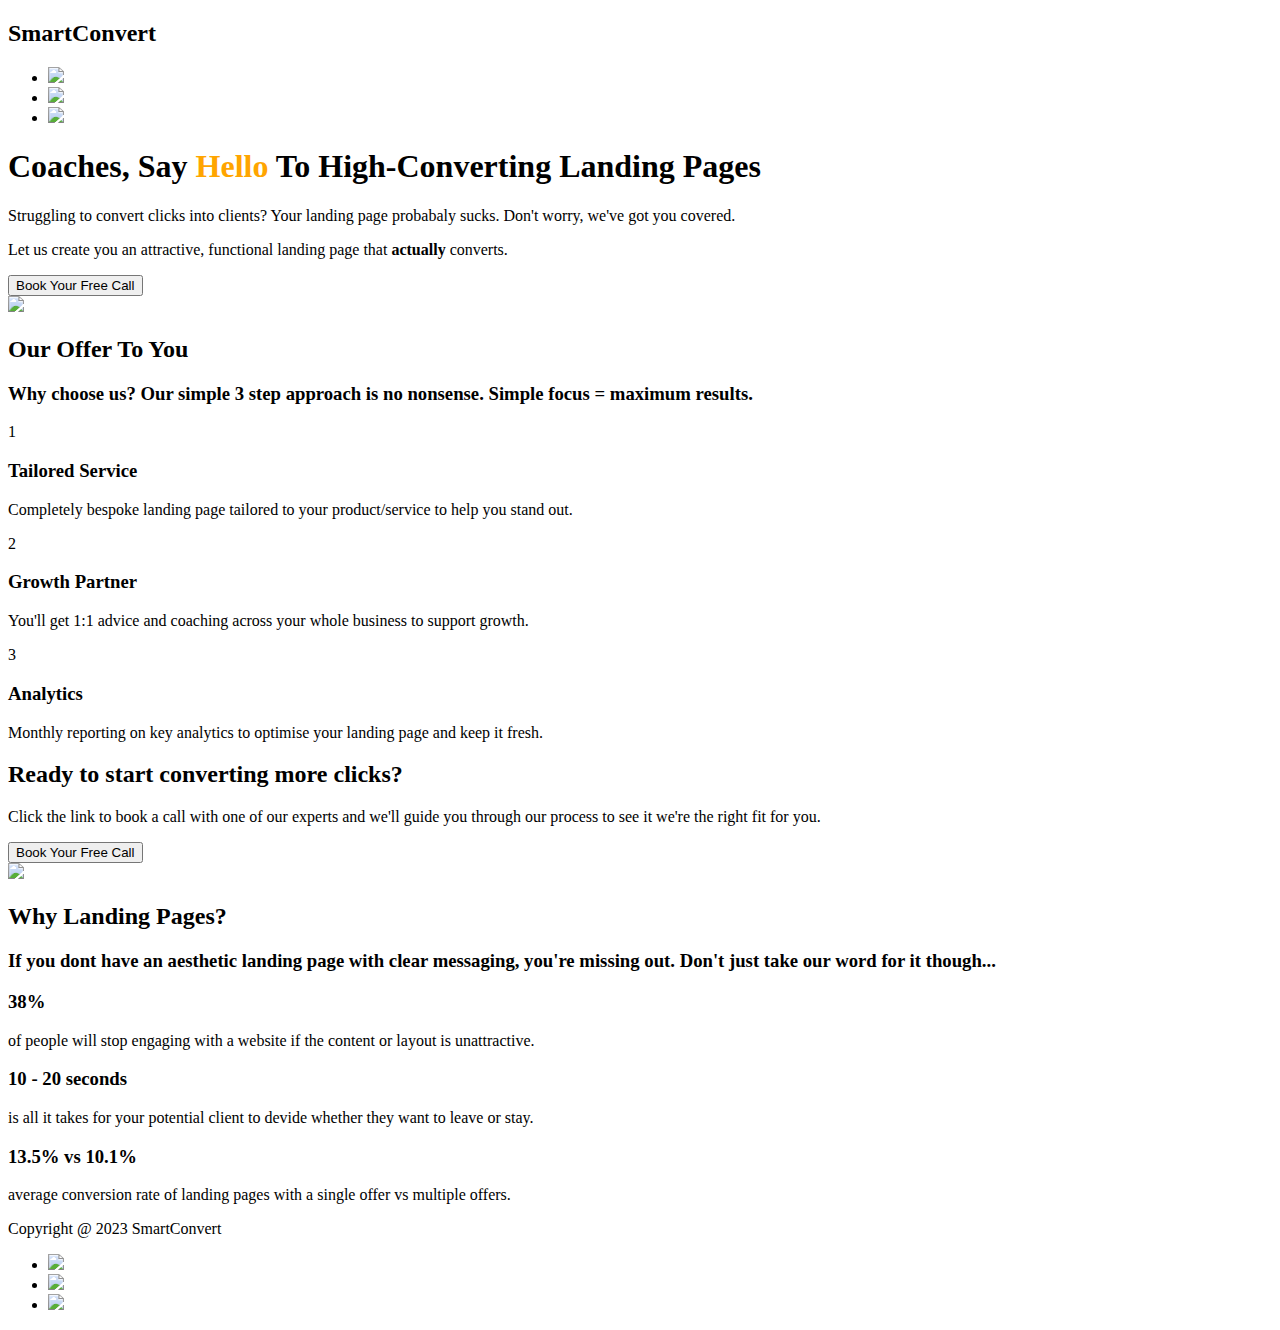
==== index.html @ 1b76576a "import landingPage" ====
<!DOCTYPE html>
<html lang="en">
<head>
    <meta charset="UTF-8">
    <meta http-equiv="X-UA-Compatible" content="IE=edge">
    <meta name="viewport" content="width=device-width, initial-scale=1.0">
    <title>LP Replica</title>
    <link rel="stylesheet" href="style.css">
    <script src="script.js"></script>
</head>
<body>
    <div class="header">
        <div class="headerContent">
            <h2>SmartConvert</h2>
            <ul class="socialIcons">
                <li><img src='twitter.png'></li>
                <li><img src='instagram.png'></li>
                <li><img src='mail.png'></li>
            </ul>
        </div>
    </div>
    <div class="main">
        <div class="section1">
            <div class="leftContent">
                <h1>Coaches, Say <span style='color: orange'>Hello</span> To High-Converting Landing Pages</h1>
                <p>Struggling to convert clicks into clients? Your landing page probabaly sucks.
                    Don't worry, we've got you covered.
                </p>
                <p>Let us create you an attractive, functional landing page that <strong>actually</strong> converts. </p>
                <button class="bookCallBtn">Book Your Free Call</button>
            </div>
            <div class="rightContent">
                <div class="imgContainer">
                    <img src="pizza.jpg">
                </div>                
            </div>
        </div>
        <div class="section2">
            <h2>Our Offer To You</h2>
            <h3>Why choose us? Our simple 3 step approach is
                no nonsense. Simple focus = maximum results.
            </h3>
            <div class="section2Cards">
                <div class="card">
                    <div class="cardNum">
                        1
                    </div>
                    <div class="cardTitle">
                        <h3>Tailored Service</h3>
                    </div>
                    <div class="cardText">
                        <p>Completely bespoke landing page tailored to your
                            product/service to help you stand out.
                        </p>
                    </div>
                </div>
                <div class="card">
                    <div class="cardNum">
                        2
                    </div>
                    <div class="cardTitle">
                        <h3>Growth Partner</h3>                        
                    </div>
                    <div class="cardText">
                        <p>You'll get 1:1 advice and coaching across your
                            whole business to support growth.
                        </p>
                    </div>
                </div>
                <div class="card">
                    <div class="cardNum">
                        3
                    </div>
                    <div class="cardTitle">
                        <h3>Analytics</h3>
                    </div>
                    <div class="cardText">
                        <p>Monthly reporting on key analytics to optimise your
                            landing page and keep it fresh.
                        </p>
                    </div>
                </div>
            </div>
        </div>
        <div class="section3">
            <div class="leftContent">
                <h2>
                    Ready to start converting more clicks?
                </h2>
                <p>Click the link to book a call with one of our experts and we'll guide you
                    through our process to see it we're the right fit for you.
                </p>
                <button class="bookCallBtn">Book Your Free Call</button>
            </div>
            <div class="rightContent">
                <div class="imgContainer">
                    <img src="pizza.jpg">
                </div> 
            </div>
        </div>
        <div class="section4">
            <h2>Why Landing Pages?</h2>
            <h3>If you dont have an aesthetic landing page with clear messaging, 
                you're missing out. Don't just take our word for it though...
            </h3>
            <div class="section4Cards">
                <div class="card">        
                    <div class="cardTitle">
                        <h3>38%</h3>
                    </div>
                    <div class="cardText">
                        <p>of people will stop engaging with a website if the content 
                            or layout is unattractive.
                        </p>
                    </div>
                </div>
                <div class="card">
                    <div class="cardTitle">
                        <h3>10 - 20 seconds</h3>
                    </div>
                    <div class="cardText">
                        <p>is all it takes for your potential client to devide whether
                            they want to leave or stay.
                        </p>
                    </div>
                </div>
                <div class="card">
                    <div class="cardTitle">
                        <h3>13.5% vs 10.1%</h3>
                    </div>
                    <div class="cardText">
                        <p>average conversion rate of landing pages
                            with a single offer vs multiple offers.
                        </p>
                    </div>
                </div>
            </div>
        </div>
    </div>
    <div class="footer">
        <div class="footerContent">
            <p>Copyright @ 2023 SmartConvert</p>
        </div>
        <div class="socialIcons">
            <ul class="socialIcons">
                <li><img src='twitter.png'></li>
                <li><img src='instagram.png'></li>
                <li><img src='mail.png'></li>
            </ul>
        </div>
    </div>
    
</body>
</html>
---- style.css ----
.grid {
    display: grid;
    column-gap: 1px;
    row-gap: 1px;    
    padding: 10px;
    border: 1px solid;
    
}

.square {
    aspect-ratio: 1/ 1;
    display: flex;
    align-items: center;
    padding: 5%;
    border: 2px solid;
}

#controls {
    display: flex;
    flex-direction: row;
    align-items: stretch;
    width: 100%;
    height: 5em;
    background: #ccc;
}

#promptButton {
    font-size: 3vw;
    flex: 1;
}

#resetButton {
    font-size: 3vw;
    flex: 1;
}

/*#controls {
    display: flex;    
    justify-content: center;
    padding: 10px;
    gap: 20px;
    border: 2px solid;
}

#promptButton {
    padding: 15px;
}

/*button {
    width: 150px;
}
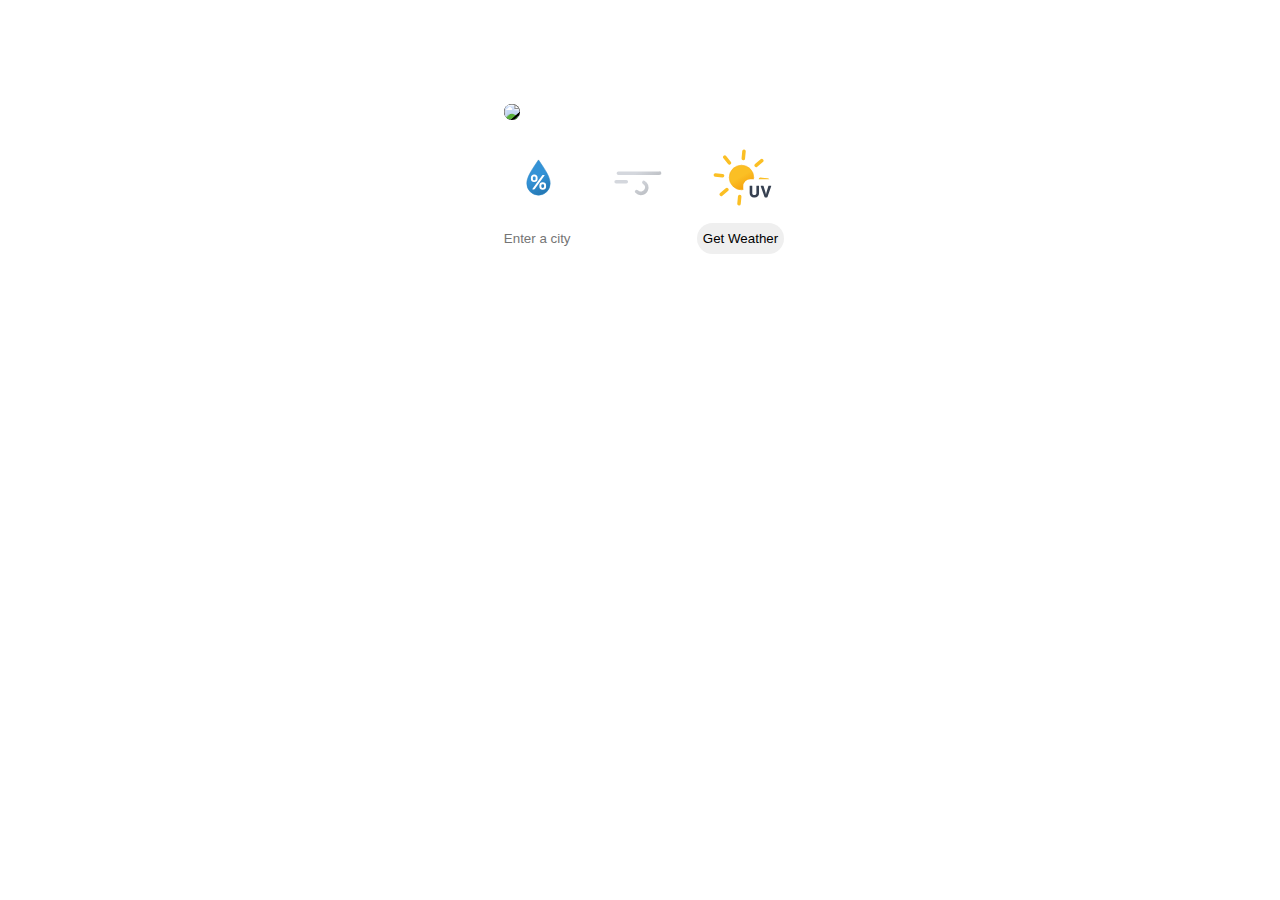
==== commit aad7da38: "added files via local" ====
--- a/index.html
+++ b/index.html
@@ -4,151 +4,42 @@
     <meta charset="UTF-8">
     <meta http-equiv="X-UA-Compatible" content="IE=edge">
     <meta name="viewport" content="width=device-width, initial-scale=1.0">
-    <title>LP Replica</title>
+    <title>WeatherApp</title>
     <link rel="stylesheet" href="style.css">
-    <script src="script.js"></script>
 </head>
 <body>
-    <div class="header">
+    <div class="appContent">
         <div class="headerContent">
-            <h2>SmartConvert</h2>
-            <ul class="socialIcons">
-                <li><img src='twitter.png'></li>
-                <li><img src='instagram.png'></li>
-                <li><img src='mail.png'></li>
-            </ul>
+            <div class="date"><p id="date"></p></div>
+            <div class="time"><p id="time"></p></div>
+            <div class="cityName"><p id="city"></p></div>
         </div>
-    </div>
-    <div class="main">
-        <div class="section1">
-            <div class="leftContent">
-                <h1>Coaches, Say <span style='color: orange'>Hello</span> To High-Converting Landing Pages</h1>
-                <p>Struggling to convert clicks into clients? Your landing page probabaly sucks.
-                    Don't worry, we've got you covered.
-                </p>
-                <p>Let us create you an attractive, functional landing page that <strong>actually</strong> converts. </p>
-                <button class="bookCallBtn">Book Your Free Call</button>
-            </div>
-            <div class="rightContent">
-                <div class="imgContainer">
-                    <img src="pizza.jpg">
-                </div>                
+        <div class="imgContainer">
+            <img id="testimg" src="#">
+        </div>
+        <div class="footerContent">
+            <div class="currentCondition"><p id="currentCondition"></p></div>
+            <div class="currentTemp"> <p id="temp"></p></div>
+            <div class="otherStats">
+                <div class="humidity">
+                    <img src="./images/humidity.svg">
+                    <p id="humidity"></p>
+                </div>
+                <div class="wind">
+                    <img src="./images/wind.svg">
+                    <p id="windSpeed"></p>
+                </div>
+                <div class="uv">
+                    <img src="./images/uv-index.svg">
+                    <p id="uv"></p>
+                </div>                  
             </div>
         </div>
-        <div class="section2">
-            <h2>Our Offer To You</h2>
-            <h3>Why choose us? Our simple 3 step approach is
-                no nonsense. Simple focus = maximum results.
-            </h3>
-            <div class="section2Cards">
-                <div class="card">
-                    <div class="cardNum">
-                        1
-                    </div>
-                    <div class="cardTitle">
-                        <h3>Tailored Service</h3>
-                    </div>
-                    <div class="cardText">
-                        <p>Completely bespoke landing page tailored to your
-                            product/service to help you stand out.
-                        </p>
-                    </div>
-                </div>
-                <div class="card">
-                    <div class="cardNum">
-                        2
-                    </div>
-                    <div class="cardTitle">
-                        <h3>Growth Partner</h3>                        
-                    </div>
-                    <div class="cardText">
-                        <p>You'll get 1:1 advice and coaching across your
-                            whole business to support growth.
-                        </p>
-                    </div>
-                </div>
-                <div class="card">
-                    <div class="cardNum">
-                        3
-                    </div>
-                    <div class="cardTitle">
-                        <h3>Analytics</h3>
-                    </div>
-                    <div class="cardText">
-                        <p>Monthly reporting on key analytics to optimise your
-                            landing page and keep it fresh.
-                        </p>
-                    </div>
-                </div>
-            </div>
+        <div class="searchBox">
+            <input id="citySearch" placeholder="Enter a city">
+            <button id="getWeatherBtn">Get Weather</button>
         </div>
-        <div class="section3">
-            <div class="leftContent">
-                <h2>
-                    Ready to start converting more clicks?
-                </h2>
-                <p>Click the link to book a call with one of our experts and we'll guide you
-                    through our process to see it we're the right fit for you.
-                </p>
-                <button class="bookCallBtn">Book Your Free Call</button>
-            </div>
-            <div class="rightContent">
-                <div class="imgContainer">
-                    <img src="pizza.jpg">
-                </div> 
-            </div>
-        </div>
-        <div class="section4">
-            <h2>Why Landing Pages?</h2>
-            <h3>If you dont have an aesthetic landing page with clear messaging, 
-                you're missing out. Don't just take our word for it though...
-            </h3>
-            <div class="section4Cards">
-                <div class="card">        
-                    <div class="cardTitle">
-                        <h3>38%</h3>
-                    </div>
-                    <div class="cardText">
-                        <p>of people will stop engaging with a website if the content 
-                            or layout is unattractive.
-                        </p>
-                    </div>
-                </div>
-                <div class="card">
-                    <div class="cardTitle">
-                        <h3>10 - 20 seconds</h3>
-                    </div>
-                    <div class="cardText">
-                        <p>is all it takes for your potential client to devide whether
-                            they want to leave or stay.
-                        </p>
-                    </div>
-                </div>
-                <div class="card">
-                    <div class="cardTitle">
-                        <h3>13.5% vs 10.1%</h3>
-                    </div>
-                    <div class="cardText">
-                        <p>average conversion rate of landing pages
-                            with a single offer vs multiple offers.
-                        </p>
-                    </div>
-                </div>
-            </div>
-        </div>
-    </div>
-    <div class="footer">
-        <div class="footerContent">
-            <p>Copyright @ 2023 SmartConvert</p>
-        </div>
-        <div class="socialIcons">
-            <ul class="socialIcons">
-                <li><img src='twitter.png'></li>
-                <li><img src='instagram.png'></li>
-                <li><img src='mail.png'></li>
-            </ul>
-        </div>
-    </div>
-    
+    </div>    
+    <script src="script.js"></script>
 </body>
-</html>
+</html>--- a/style.css
+++ b/style.css
@@ -1,52 +1,108 @@
-.grid {
-    display: grid;
-    column-gap: 1px;
-    row-gap: 1px;    
-    padding: 10px;
-    border: 1px solid;
-    
+@import url('https://fonts.googleapis.com/css2?family=Roboto:ital@1&display=swap');
+
+html {
+    display: flex;
+    justify-content: center;    
 }
 
-.square {
-    aspect-ratio: 1/ 1;
+body {
+    display: flex;
+    justify-content: center;
+    margin: 0;  
+    font-family: 'Roboto', sans-serif;
+}
+
+.appContent {
+    display: flex;
+    flex-direction: column;
+    margin-top: 3rem;
+    border-radius: 1rem;
+}
+
+.headerContent,
+.footerContent {
+    flex-grow: 1;
+}
+
+.headerContent > div {
     display: flex;
     align-items: center;
-    padding: 5%;
-    border: 2px solid;
+    justify-content: center;
+    box-sizing: border-box;
+    margin-bottom: 0.5rem;
 }
 
-#controls {
-    display: flex;
-    flex-direction: row;
-    align-items: stretch;
-    width: 100%;
-    height: 5em;
-    background: #ccc;
+.headerContent {
+    margin-top: 1rem;
+    font-size: 1.5rem;
 }
 
-#promptButton {
-    font-size: 3vw;
-    flex: 1;
+.headerContent p {
+    margin: 0;
 }
 
-#resetButton {
-    font-size: 3vw;
-    flex: 1;
+.footerContent {
+    font-size: 1.5rem;
+    text-align: center;
 }
 
-/*#controls {
-    display: flex;    
-    justify-content: center;
-    padding: 10px;
-    gap: 20px;
-    border: 2px solid;
+.footerContent p {
+    margin: 0;
 }
 
-#promptButton {
-    padding: 15px;
+.imgContainer {
+    flex-grow: 2;
+    padding: 1rem;
 }
 
-/*button {
-    width: 150px;
+.imgContainer > img {
+    width: 100%;
+    height: auto;
+    background-color: black;
+    border-radius: 1rem;
 }
 
+.otherStats {
+    display: flex;
+    justify-content: center;
+    box-sizing: border-box;
+}
+
+.otherStats > div {
+    flex-grow: 1;
+    display: flex;
+    flex-direction: column;
+    text-align: center;
+}
+
+.otherStats img {
+    height: 75px;
+}
+
+.searchBox {
+    display: flex;
+    gap: 0.5rem;
+    font-size: 0.9rem;
+    margin: 0.5rem;
+}
+
+#citySearch {
+    flex-grow: 2;
+    padding: 0.5rem;
+    border-radius: 1rem;
+    border: none;
+}
+
+#citySearch:focus {
+    outline: 2px solid rgb(85, 255, 0);
+}
+
+#getWeatherBtn {
+    flex-grow: 1;
+    border-radius: 1rem;
+    border: none;
+}
+
+#getWeatherBtn:hover {
+    background-color: rgb(85, 255, 0);
+}
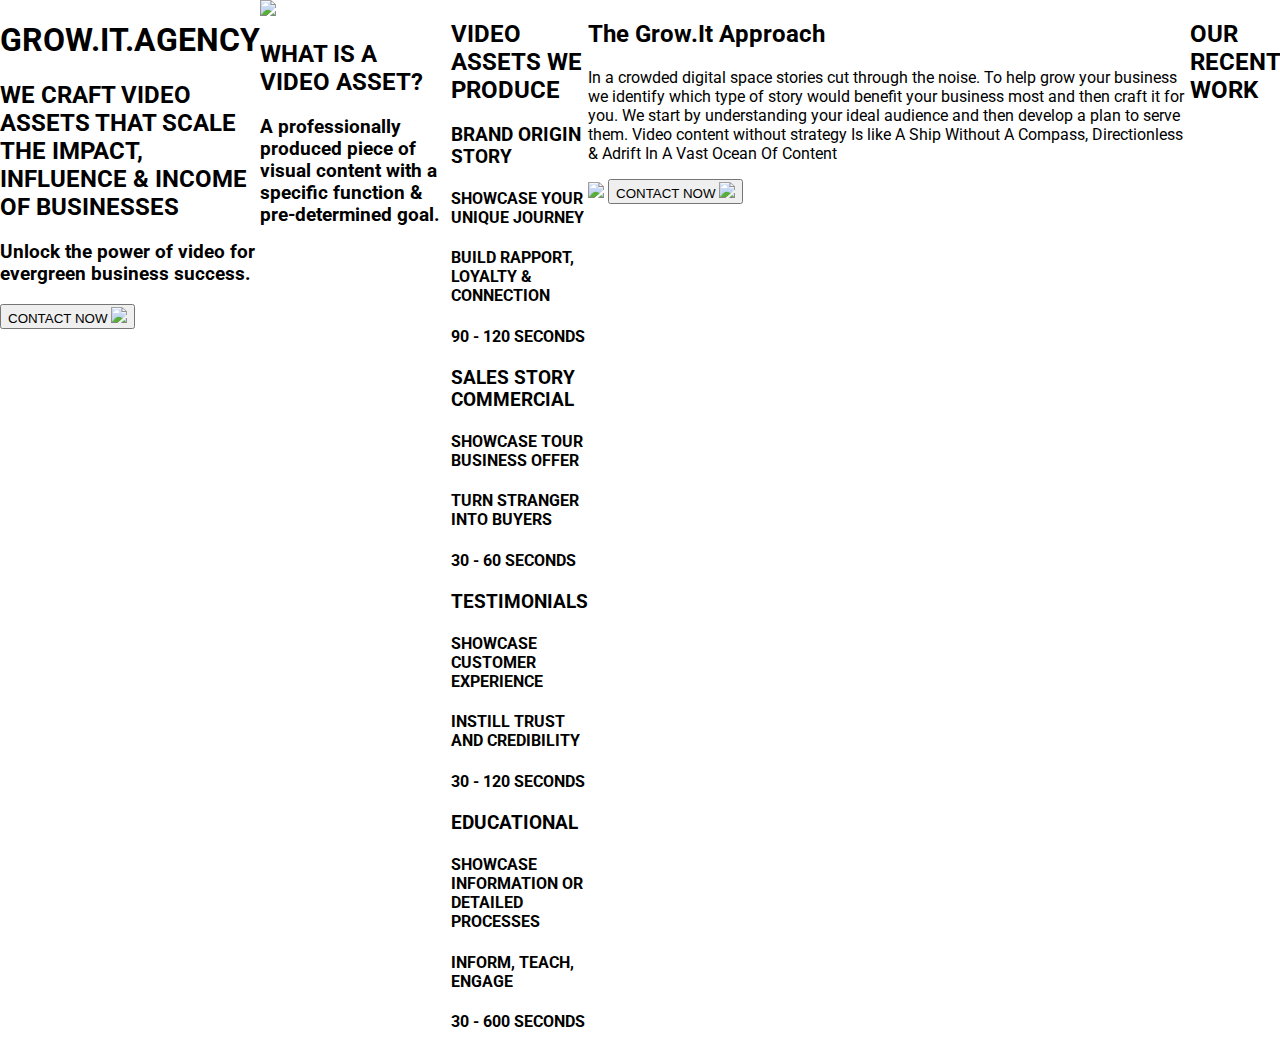
==== commit 4755154d: "Update index.html" ====
--- a/index.html
+++ b/index.html
@@ -1,45 +1,68 @@
 <!DOCTYPE html>
 <html lang="en">
+
 <head>
     <meta charset="UTF-8">
-    <meta http-equiv="X-UA-Compatible" content="IE=edge">
     <meta name="viewport" content="width=device-width, initial-scale=1.0">
-    <title>WeatherApp</title>
+    <title>Document</title>
     <link rel="stylesheet" href="style.css">
 </head>
+
 <body>
-    <div class="appContent">
-        <div class="headerContent">
-            <div class="date"><p id="date"></p></div>
-            <div class="time"><p id="time"></p></div>
-            <div class="cityName"><p id="city"></p></div>
-        </div>
-        <div class="imgContainer">
-            <img id="testimg" src="#">
-        </div>
-        <div class="footerContent">
-            <div class="currentCondition"><p id="currentCondition"></p></div>
-            <div class="currentTemp"> <p id="temp"></p></div>
-            <div class="otherStats">
-                <div class="humidity">
-                    <img src="./images/humidity.svg">
-                    <p id="humidity"></p>
-                </div>
-                <div class="wind">
-                    <img src="./images/wind.svg">
-                    <p id="windSpeed"></p>
-                </div>
-                <div class="uv">
-                    <img src="./images/uv-index.svg">
-                    <p id="uv"></p>
-                </div>                  
+    <div class="section-1">
+        <h1>GROW.IT.AGENCY</h1>
+        <h2>WE CRAFT VIDEO ASSETS THAT SCALE THE IMPACT, INFLUENCE & INCOME OF BUSINESSES</h2>
+        <h3>Unlock the power of video for evergreen business success.</h3>
+        <button>CONTACT NOW <img src="./images/calendar.svg.svg"></button>
+    </div>
+    <div class="section-2">
+        <img src="./images/LogoBlack.png">
+        <h2>WHAT IS A VIDEO ASSET?</h2>
+        <h3>A professionally produced piece of visual content with a specific function & pre-determined goal.</h3>
+    </div>
+    <div class="section-3">
+        <h2>VIDEO ASSETS WE PRODUCE</h2>
+        <div class="card-container">
+            <div class="card">
+                <h3>BRAND ORIGIN STORY</h3>
+                <h4>SHOWCASE YOUR UNIQUE JOURNEY</h4>
+                <h4>BUILD RAPPORT, LOYALTY & CONNECTION</h4>
+                <h4>90 - 120 SECONDS</h4>
+            </div>
+            <div class="card">
+                <h3>SALES STORY COMMERCIAL</h3>
+                <h4>SHOWCASE TOUR BUSINESS OFFER</h4>
+                <h4>TURN STRANGER INTO BUYERS</h4>
+                <h4>30 - 60 SECONDS</h4>
+            </div>
+            <div class="card">
+                <h3>TESTIMONIALS</h3>
+                <h4>SHOWCASE CUSTOMER EXPERIENCE</h4>
+                <h4>INSTILL TRUST AND CREDIBILITY</h4>
+                <h4>30 - 120 SECONDS</h4>
+            </div>
+            <div class="card">
+                <h3>EDUCATIONAL</h3>
+                <h4>SHOWCASE INFORMATION OR DETAILED PROCESSES</h4>
+                <h4>INFORM, TEACH, ENGAGE</h4>
+                <h4>30 - 600 SECONDS</h4>
             </div>
         </div>
-        <div class="searchBox">
-            <input id="citySearch" placeholder="Enter a city">
-            <button id="getWeatherBtn">Get Weather</button>
-        </div>
-    </div>    
-    <script src="script.js"></script>
+    </div>
+    <div class="section-4">
+        <h2>The Grow.It Approach</h2>
+        <p>In a crowded digital space stories cut through the noise.
+            To help grow your business we identify which type of story would benefit your business most and then craft
+            it for you.
+            We start by understanding your ideal audience and then develop a plan to serve them.
+            Video content without strategy Is like A Ship Without A Compass, Directionless & Adrift In A Vast Ocean Of
+            Content</p>
+        <img src="./images/LogoBlack.png">
+        <button>CONTACT NOW <img src="./images/calendar.svg.svg"></button>
+    </div>
+    <div class="section-5">
+        <h2>OUR RECENT WORK</h2>
+    </div>
 </body>
-</html>+
+</html>
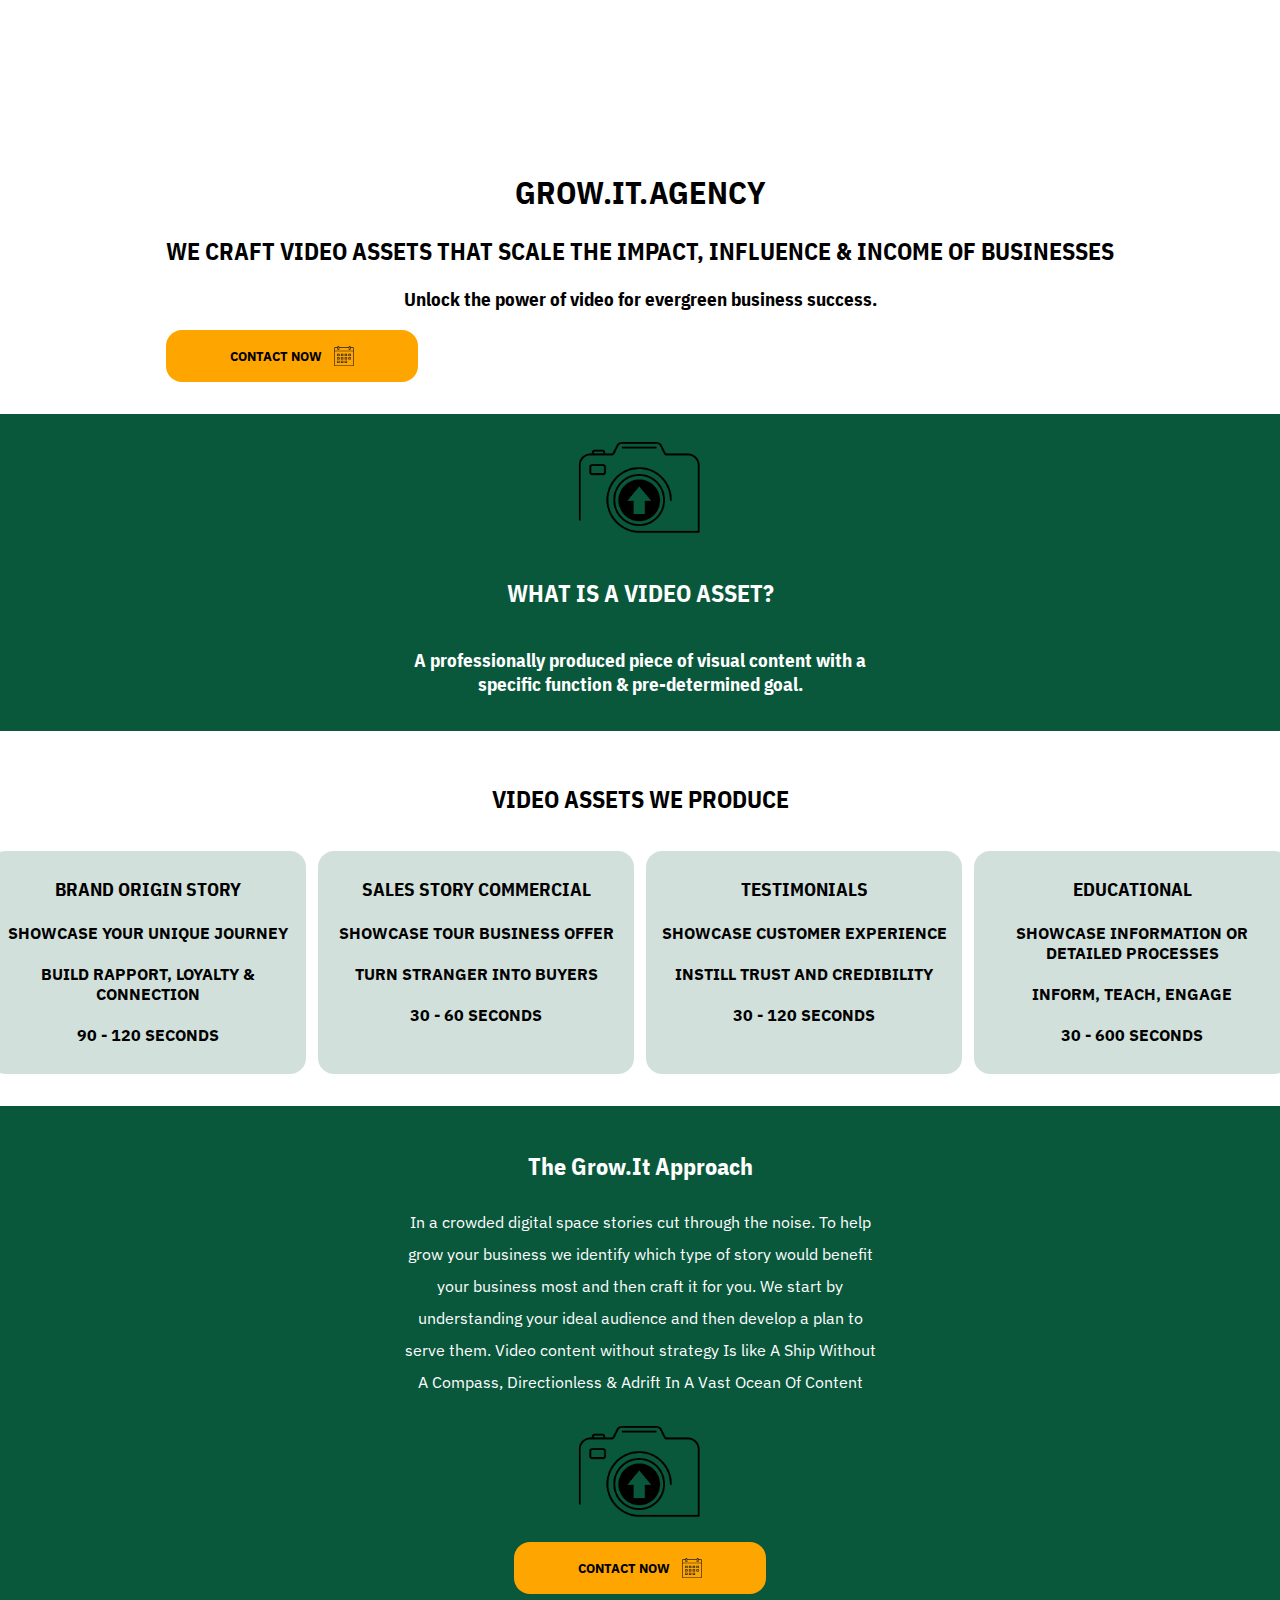
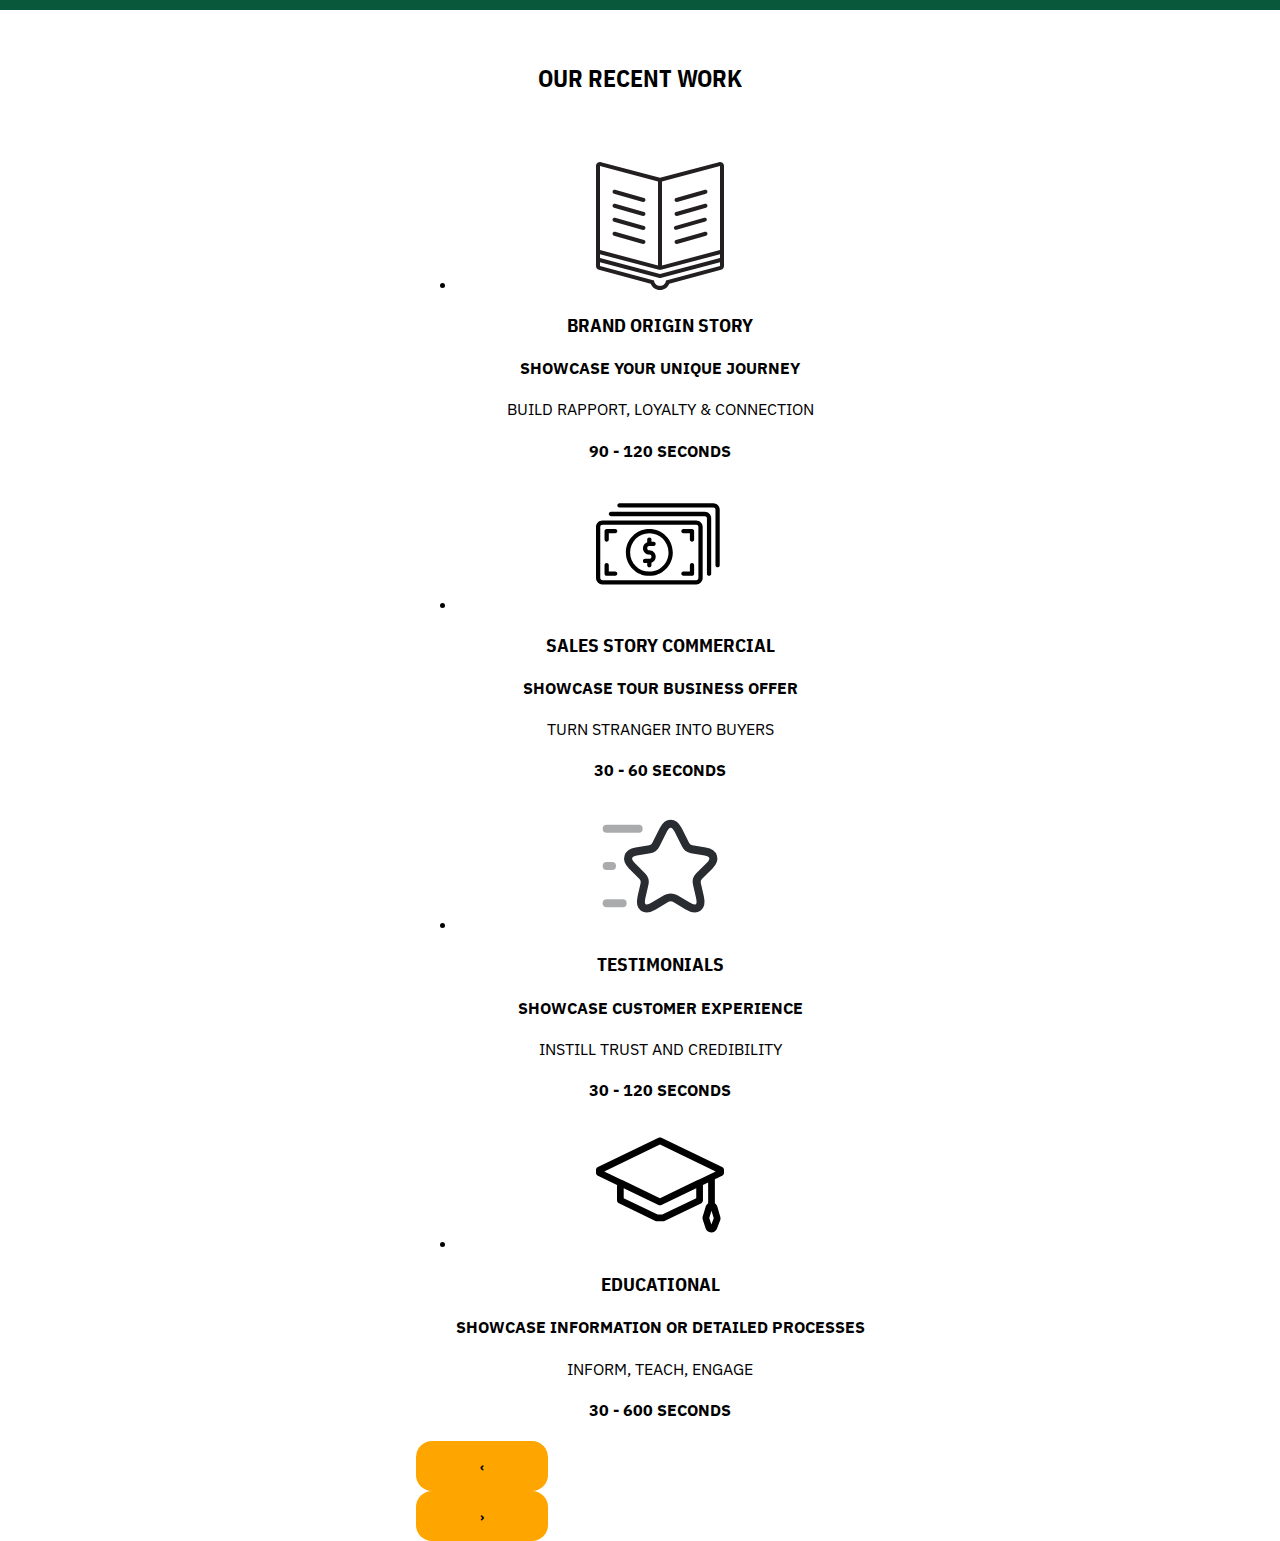
==== commit 78ef302e: "Update index.html" ====
--- a/index.html
+++ b/index.html
@@ -4,19 +4,27 @@
 <head>
     <meta charset="UTF-8">
     <meta name="viewport" content="width=device-width, initial-scale=1.0">
-    <title>Document</title>
+    <meta name="description" content="Let us transform your videography">
+    <title>GROW.IT.AGENCY</title>
     <link rel="stylesheet" href="style.css">
+    <link type="image/png" sizes="16x16" rel="icon" href="./images/favicon.png">
+    <script src="script.js" defer></script>
 </head>
 
 <body>
     <div class="section-1">
-        <h1>GROW.IT.AGENCY</h1>
-        <h2>WE CRAFT VIDEO ASSETS THAT SCALE THE IMPACT, INFLUENCE & INCOME OF BUSINESSES</h2>
-        <h3>Unlock the power of video for evergreen business success.</h3>
-        <button>CONTACT NOW <img src="./images/calendar.svg.svg"></button>
+        <video autoplay muted loop>
+            <source src="./videos/website-trailer.mp4">
+        </video>
+        <div class="section-1-content">
+            <h1>GROW.IT.AGENCY</h1>
+            <h2>WE CRAFT VIDEO ASSETS THAT SCALE THE IMPACT, INFLUENCE & INCOME OF BUSINESSES</h2>
+            <h3>Unlock the power of video for evergreen business success.</h3>
+            <button>CONTACT NOW <img src="./images/calendar.svg.svg" alt="calendar icon"></button>
+        </div>
     </div>
     <div class="section-2">
-        <img src="./images/LogoBlack.png">
+        <img src="./images/LogoBlack.png" alt="company logo">
         <h2>WHAT IS A VIDEO ASSET?</h2>
         <h3>A professionally produced piece of visual content with a specific function & pre-determined goal.</h3>
     </div>
@@ -24,6 +32,7 @@
         <h2>VIDEO ASSETS WE PRODUCE</h2>
         <div class="card-container">
             <div class="card">
+                <!-- <img src="./images/book.svg"> -->
                 <h3>BRAND ORIGIN STORY</h3>
                 <h4>SHOWCASE YOUR UNIQUE JOURNEY</h4>
                 <h4>BUILD RAPPORT, LOYALTY & CONNECTION</h4>
@@ -57,11 +66,54 @@
             We start by understanding your ideal audience and then develop a plan to serve them.
             Video content without strategy Is like A Ship Without A Compass, Directionless & Adrift In A Vast Ocean Of
             Content</p>
-        <img src="./images/LogoBlack.png">
-        <button>CONTACT NOW <img src="./images/calendar.svg.svg"></button>
+        <img src="./images/LogoBlack.png" alt="company logo">
+        <button>CONTACT NOW <img src="./images/calendar.svg.svg" alt="calendar icon"></button>
     </div>
     <div class="section-5">
         <h2>OUR RECENT WORK</h2>
+        <!-- <iframe SameSite="Strict" width="560" height="315" src="https://www.youtube.com/embed/7AGh94diBC0" title="YouTube video player" frameborder="0" allow="accelerometer; autoplay; clipboard-write; encrypted-media; gyroscope; picture-in-picture; web-share" allowfullscreen></iframe> -->
+        <!-- <iframe width="560" height="315" src="https://www.youtube-nocookie.com/embed/7AGh94diBC0" title="YouTube video player" frameborder="0" allow="accelerometer; autoplay; clipboard-write; encrypted-media; gyroscope; picture-in-picture; web-share" allowfullscreen></iframe> -->
+    </div>
+
+
+    <!-- carousel testing -->
+    <div class="container">
+        <div class="carouselContainer">
+            <ul class="slidesContainer" id="slidesContainer">
+                <li class="slide" id="slide1">
+                    <img src="./images/book.svg" alt="book">
+                    <h3>BRAND ORIGIN STORY</h3>
+                    <h4>SHOWCASE YOUR UNIQUE JOURNEY</h4>
+                    <p>BUILD RAPPORT, LOYALTY & CONNECTION</p>
+                    <h4>90 - 120 SECONDS</h4>
+                </li>
+                <li class="slide">
+                    <img src="./images/cash.svg" alt="cash">
+                    <h3>SALES STORY COMMERCIAL</h3>
+                    <h4>SHOWCASE TOUR BUSINESS OFFER</h4>
+                    <p>TURN STRANGER INTO BUYERS</p>
+                    <h4>30 - 60 SECONDS</h4>
+                </li>
+                <li class="slide">
+                    <img src="./images/star.svg" alt="star">
+                    <h3>TESTIMONIALS</h3>
+                    <h4>SHOWCASE CUSTOMER EXPERIENCE</h4>
+                    <p>INSTILL TRUST AND CREDIBILITY</p>
+                    <h4>30 - 120 SECONDS</h4>
+                </li>
+                <li class="slide">
+                    <img src="./images/graduate-cap.svg" alt="school hat">
+                    <h3>EDUCATIONAL</h3>
+                    <h4>SHOWCASE INFORMATION OR DETAILED PROCESSES</h4>
+                    <p>INFORM, TEACH, ENGAGE</p>
+                    <h4>30 - 600 SECONDS</h4>
+                </li>               
+            </ul>            
+        </div>
+        <div class="carousel-buttons">
+            <button class="slideArrow" id="slidePrev">&#8249</button>
+            <button class="slideArrow" id="slideNext">&#8250</button>
+        </div>        
     </div>
 </body>
 
--- a/style.css
+++ b/style.css
@@ -1,108 +1,142 @@
-@import url('https://fonts.googleapis.com/css2?family=Roboto:ital@1&display=swap');
+@import url('https://fonts.googleapis.com/css2?family=IBM+Plex+Sans+Condensed:wght@600&family=IBM+Plex+Sans:wght@300&display=swap');
 
-html {
-    display: flex;
-    justify-content: center;    
+:root {
+    --headerFont: 'IBM Plex Sans Condensed', sans-serif;
+    --textFont: 'IBM Plex Sans', sans-serif;
+
+    /* colours */
+
+    --buttonColor: orange;
+    --buttonHover: hsl(61, 89%, 72%);
+    --primaryGreen: hsl(159, 82%, 19%);
+    --accentGreen: hsl(160, 20%, 85%);
+    --backgroundColor: hsl(0, 0%, 100%);
 }
+
+h1,
+h2,
+h3 {
+    font-family: var(--headerFont);
+}
+
+h4,
+h5,
+button,
+p {
+    font-family: var(--textFont);
+}
+
+/* font-family: 'IBM Plex Sans', sans-serif;
+font-family: 'IBM Plex Sans Condensed', sans-serif; */
 
 body {
     display: flex;
-    justify-content: center;
-    margin: 0;  
-    font-family: 'Roboto', sans-serif;
-}
-
-.appContent {
-    display: flex;
     flex-direction: column;
-    margin-top: 3rem;
-    border-radius: 1rem;
-}
-
-.headerContent,
-.footerContent {
-    flex-grow: 1;
-}
-
-.headerContent > div {
-    display: flex;
     align-items: center;
-    justify-content: center;
-    box-sizing: border-box;
-    margin-bottom: 0.5rem;
-}
-
-.headerContent {
-    margin-top: 1rem;
-    font-size: 1.5rem;
-}
-
-.headerContent p {
+    gap: 2rem;
+    text-align: center;
+    background-color: var(--backgroundColor);
     margin: 0;
 }
 
-.footerContent {
-    font-size: 1.5rem;
-    text-align: center;
+body img {
+    width: 8rem;
 }
 
-.footerContent p {
-    margin: 0;
+button {
+    background-color: var(--buttonColor);
+    border: 0;
+    padding: 1rem 4rem;
+    border-radius: 1rem;
+    font-weight: 900;
+    display: flex;
+    justify-content: center;
+    align-items: center;
+    gap: .75rem;
 }
 
-.imgContainer {
-    flex-grow: 2;
-    padding: 1rem;
+.section-1 > button:hover {
+    background-color: var(--primaryGreen);
+    color: var(--backgroundColor);
 }
 
-.imgContainer > img {
-    width: 100%;
-    height: auto;
-    background-color: black;
-    border-radius: 1rem;
+.section-4 > button:hover {
+    background-color: var(--backgroundColor);
+    color: var(--primaryGreen);
 }
 
-.otherStats {
-    display: flex;
-    justify-content: center;
-    box-sizing: border-box;
+button > img {
+    width: 20px;
 }
 
-.otherStats > div {
-    flex-grow: 1;
+.section-4,
+.section-2 {
+    
+    background-color: var(--primaryGreen);
+    color: white;
+    padding: 2rem;
+}
+
+.section-4 {
+    line-height: 2;
+}
+
+.section-4 h2 {
+    margin-bottom: 0;
+}
+
+.section-1,
+.section-2,
+.section-3,
+.section-4,
+.section-5 {
+    width: 100%;
+    box-sizing: border-box;
     display: flex;
     flex-direction: column;
-    text-align: center;
+    align-items: center;
 }
 
-.otherStats img {
-    height: 75px;
+.card-container {
+    width: 100%;
+    display: grid;
+    gap: .5rem;
+    grid-template-columns: auto auto;
+    place-content: center;
 }
 
-.searchBox {
-    display: flex;
-    gap: 0.5rem;
-    font-size: 0.9rem;
-    margin: 0.5rem;
+.card {
+    background-color: var(--accentGreen);
+    border-radius: 1rem;
+    padding: .5rem;
+    width: 300px;
 }
 
-#citySearch {
-    flex-grow: 2;
-    padding: 0.5rem;
-    border-radius: 1rem;
-    border: none;
+@media (width < 376px) {
+
+    .card-container {
+        width: 100%;
+        display: grid;
+        gap: .75rem;
+        grid-template-columns: auto;
+    } 
 }
 
-#citySearch:focus {
-    outline: 2px solid rgb(85, 255, 0);
+@media (width > 1199px) {
+
+    .section-3 {
+        gap: 1rem;
+    }
+
+    .card-container {
+        width: 100%;
+        display: grid;
+        gap: .75rem;
+        grid-template-columns: auto auto auto auto;
+    } 
+
+    .section-2,
+    .section-4 {
+        padding: 1rem 25rem;
+    }
 }
-
-#getWeatherBtn {
-    flex-grow: 1;
-    border-radius: 1rem;
-    border: none;
-}
-
-#getWeatherBtn:hover {
-    background-color: rgb(85, 255, 0);
-}
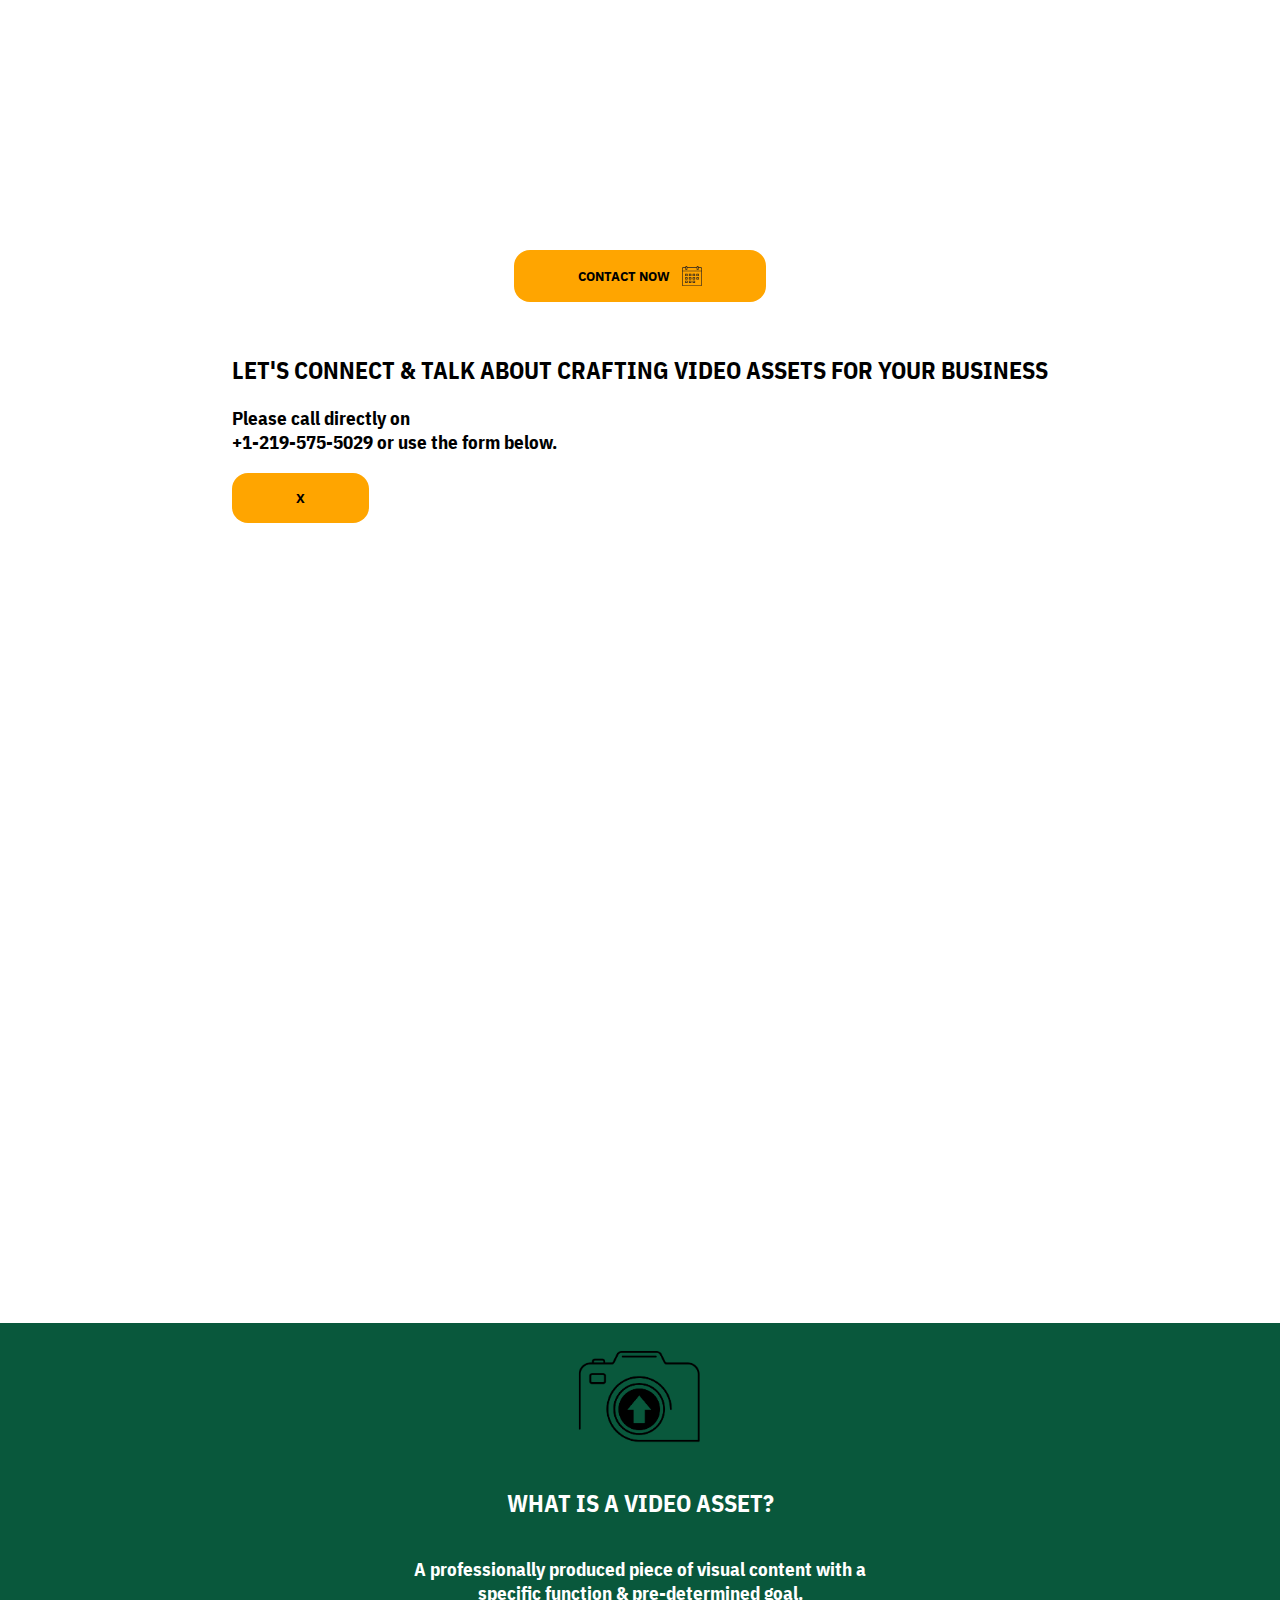
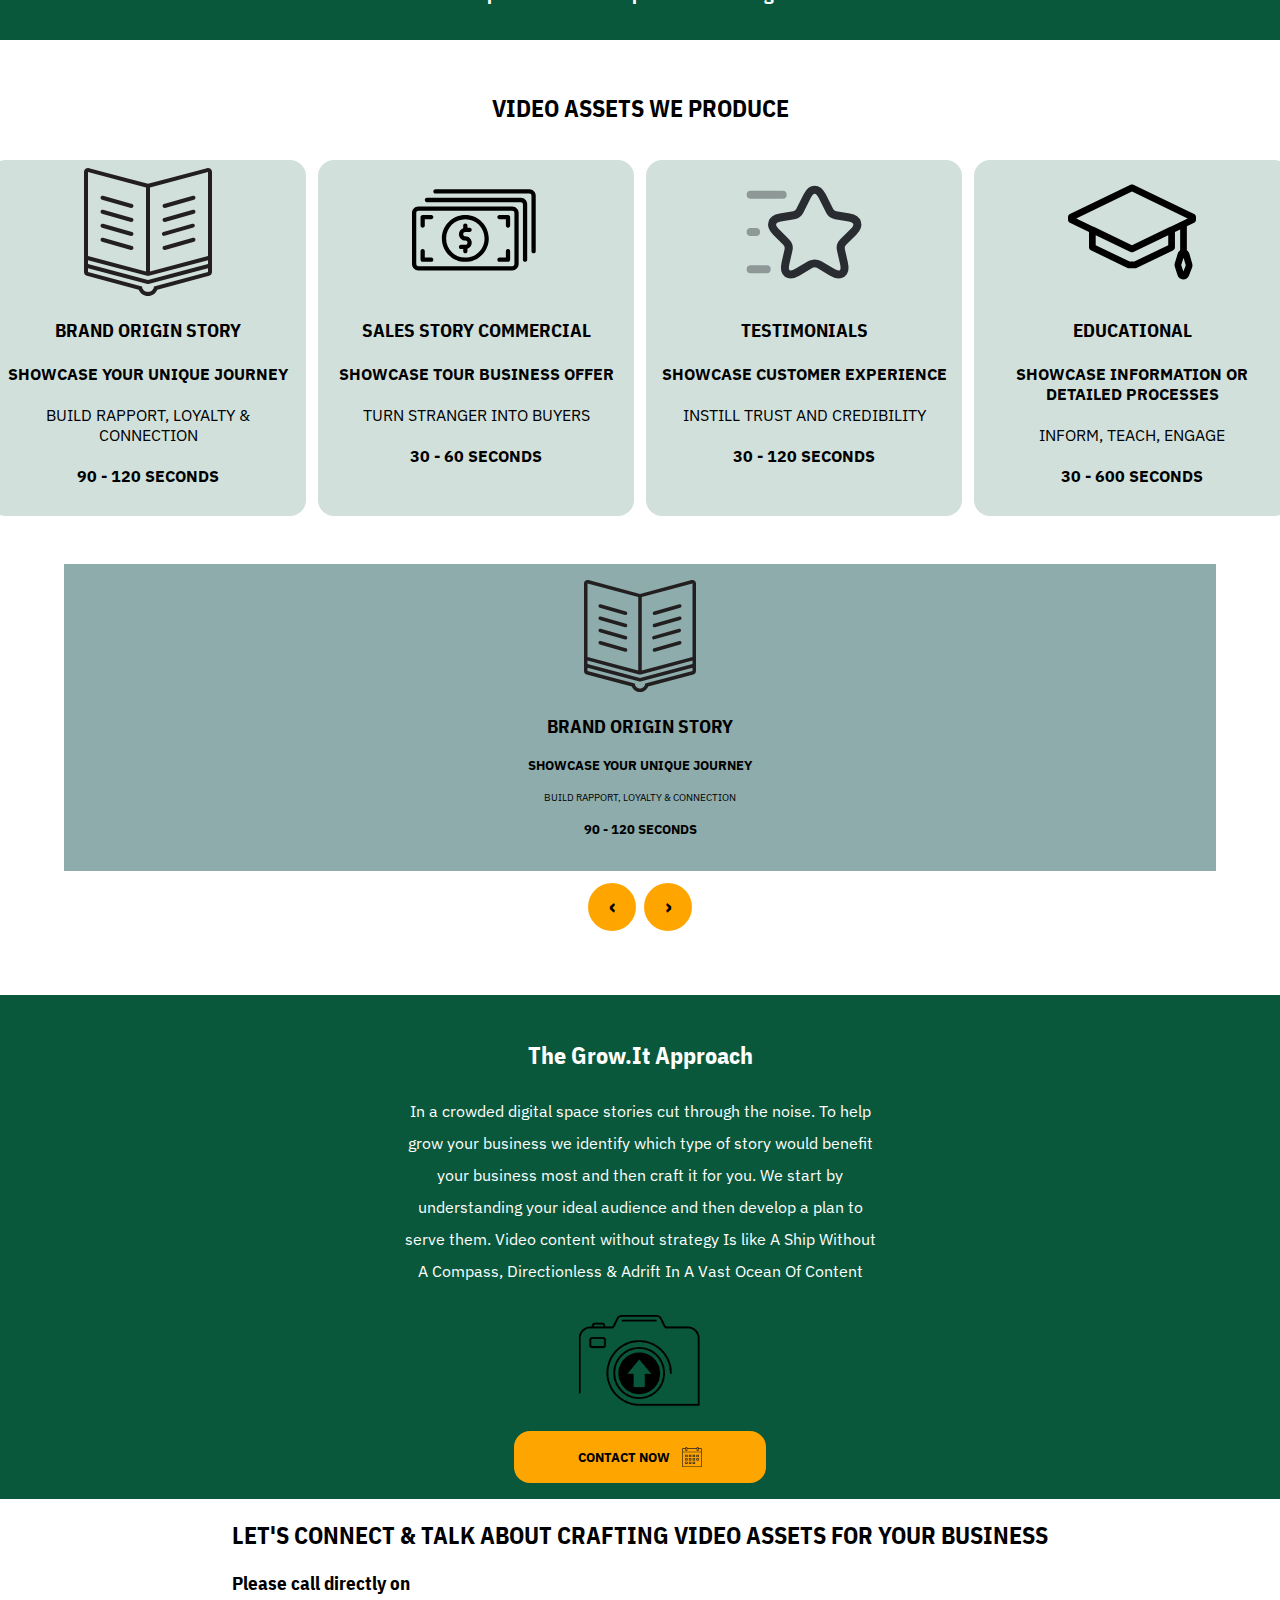
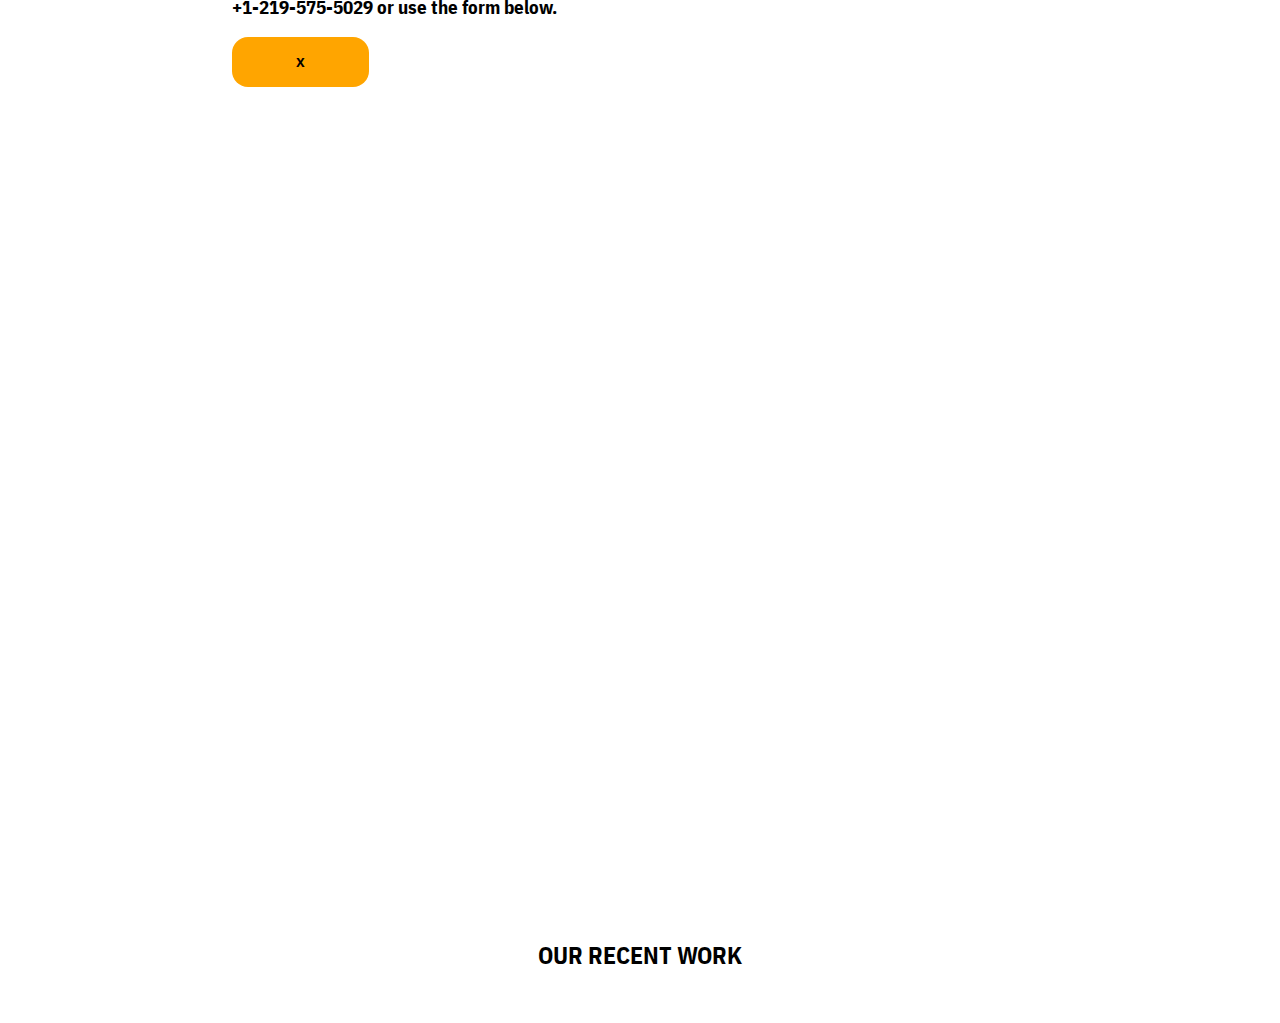
==== commit 406e0eea: "calendly added" ====
--- a/index.html
+++ b/index.html
@@ -20,9 +20,22 @@
             <h1>GROW.IT.AGENCY</h1>
             <h2>WE CRAFT VIDEO ASSETS THAT SCALE THE IMPACT, INFLUENCE & INCOME OF BUSINESSES</h2>
             <h3>Unlock the power of video for evergreen business success.</h3>
-            <button>CONTACT NOW <img src="./images/calendar.svg.svg" alt="calendar icon"></button>
+            <button class="contact-button" id="contactBtn-1">CONTACT NOW <img id="calendar-SVG" src="./images/calendar.svg.svg"
+                    alt="calendar icon"></button>
         </div>
     </div>
+
+    <div class="calendly-booking-1">
+        <h2>LET'S CONNECT & TALK ABOUT CRAFTING VIDEO ASSETS FOR YOUR BUSINESS</h2>
+        <h3>Please call directly on <br> +1-219-575-5029 or use the form below.</h3>
+        <!-- Calendly inline widget begin -->
+        <div class="calendly-close"><button id="calendly-closeBtn-1">X</button></div>
+        <div class="calendly-inline-widget" title="Calendly-Booking"
+            data-url="https://calendly.com/growitagency/strategy" style="min-width:320px;height:800px;"></div>
+        <script type="text/javascript" src="https://assets.calendly.com/assets/external/widget.js" async></script>
+        <!-- Calendly inline widget end -->
+    </div>
+
     <div class="section-2">
         <img src="./images/LogoBlack.png" alt="company logo">
         <h2>WHAT IS A VIDEO ASSET?</h2>
@@ -32,29 +45,72 @@
         <h2>VIDEO ASSETS WE PRODUCE</h2>
         <div class="card-container">
             <div class="card">
-                <!-- <img src="./images/book.svg"> -->
+                <img id="book-img-card1" src="./images/book.svg" alt="book">
                 <h3>BRAND ORIGIN STORY</h3>
                 <h4>SHOWCASE YOUR UNIQUE JOURNEY</h4>
-                <h4>BUILD RAPPORT, LOYALTY & CONNECTION</h4>
+                <p>BUILD RAPPORT, LOYALTY & CONNECTION</p>
                 <h4>90 - 120 SECONDS</h4>
             </div>
             <div class="card">
+                <img src="./images/cash.svg" alt="cash">
                 <h3>SALES STORY COMMERCIAL</h3>
                 <h4>SHOWCASE TOUR BUSINESS OFFER</h4>
-                <h4>TURN STRANGER INTO BUYERS</h4>
+                <p>TURN STRANGER INTO BUYERS</p>
                 <h4>30 - 60 SECONDS</h4>
             </div>
             <div class="card">
+                <img src="./images/star.svg" alt="star">
                 <h3>TESTIMONIALS</h3>
                 <h4>SHOWCASE CUSTOMER EXPERIENCE</h4>
-                <h4>INSTILL TRUST AND CREDIBILITY</h4>
+                <p>INSTILL TRUST AND CREDIBILITY</p>
                 <h4>30 - 120 SECONDS</h4>
             </div>
             <div class="card">
+                <img src="./images/graduate-cap.svg" alt="school hat">
                 <h3>EDUCATIONAL</h3>
                 <h4>SHOWCASE INFORMATION OR DETAILED PROCESSES</h4>
-                <h4>INFORM, TEACH, ENGAGE</h4>
+                <p>INFORM, TEACH, ENGAGE</p>
                 <h4>30 - 600 SECONDS</h4>
+            </div>
+        </div>
+
+
+        <div class="container">
+            <div class="carouselContainer">
+                <ul class="slidesContainer" id="slidesContainer">
+                    <li class="slide" id="slide1">
+                        <img src="./images/book.svg" alt="book">
+                        <h3>BRAND ORIGIN STORY</h3>
+                        <h4>SHOWCASE YOUR UNIQUE JOURNEY</h4>
+                        <p>BUILD RAPPORT, LOYALTY & CONNECTION</p>
+                        <h4>90 - 120 SECONDS</h4>
+                    </li>
+                    <li class="slide">
+                        <img src="./images/cash.svg" alt="cash">
+                        <h3>SALES STORY COMMERCIAL</h3>
+                        <h4>SHOWCASE TOUR BUSINESS OFFER</h4>
+                        <p>TURN STRANGER INTO BUYERS</p>
+                        <h4>30 - 60 SECONDS</h4>
+                    </li>
+                    <li class="slide">
+                        <img src="./images/star.svg" alt="star">
+                        <h3>TESTIMONIALS</h3>
+                        <h4>SHOWCASE CUSTOMER EXPERIENCE</h4>
+                        <p>INSTILL TRUST AND CREDIBILITY</p>
+                        <h4>30 - 120 SECONDS</h4>
+                    </li>
+                    <li class="slide">
+                        <img src="./images/graduate-cap.svg" alt="school hat">
+                        <h3>EDUCATIONAL</h3>
+                        <h4>SHOWCASE INFORMATION OR DETAILED PROCESSES</h4>
+                        <p>INFORM, TEACH, ENGAGE</p>
+                        <h4>30 - 600 SECONDS</h4>
+                    </li>
+                </ul>
+            </div>
+            <div class="carousel-buttons">
+                <button class="slideArrow" id="slidePrev">&#8249</button>
+                <button class="slideArrow" id="slideNext">&#8250</button>
             </div>
         </div>
     </div>
@@ -67,8 +123,22 @@
             Video content without strategy Is like A Ship Without A Compass, Directionless & Adrift In A Vast Ocean Of
             Content</p>
         <img src="./images/LogoBlack.png" alt="company logo">
-        <button>CONTACT NOW <img src="./images/calendar.svg.svg" alt="calendar icon"></button>
+        <button class="contact-button" id="contactBtn-2">CONTACT NOW <img src="./images/calendar.svg.svg"
+                alt="calendar icon"></button>
     </div>
+    <div class="calendly-booking-2">
+        <h2>LET'S CONNECT & TALK ABOUT CRAFTING VIDEO ASSETS FOR YOUR BUSINESS</h2>
+        <h3>Please call directly on <br> +1-219-575-5029 or use the form below.</h3>
+        <!-- Calendly inline widget begin -->
+        <div class="calendly-close"><button id="calendly-closeBtn-2">X</button></div>
+        <div class="calendly-inline-widget" title="Calendly-Booking"
+            data-url="https://calendly.com/growitagency/strategy" style="min-width:320px;height:800px;"></div>
+        <script type="text/javascript" src="https://assets.calendly.com/assets/external/widget.js" async></script>
+        <!-- Calendly inline widget end -->
+    </div>
+
+
+
     <div class="section-5">
         <h2>OUR RECENT WORK</h2>
         <!-- <iframe SameSite="Strict" width="560" height="315" src="https://www.youtube.com/embed/7AGh94diBC0" title="YouTube video player" frameborder="0" allow="accelerometer; autoplay; clipboard-write; encrypted-media; gyroscope; picture-in-picture; web-share" allowfullscreen></iframe> -->
@@ -76,45 +146,7 @@
     </div>
 
 
-    <!-- carousel testing -->
-    <div class="container">
-        <div class="carouselContainer">
-            <ul class="slidesContainer" id="slidesContainer">
-                <li class="slide" id="slide1">
-                    <img src="./images/book.svg" alt="book">
-                    <h3>BRAND ORIGIN STORY</h3>
-                    <h4>SHOWCASE YOUR UNIQUE JOURNEY</h4>
-                    <p>BUILD RAPPORT, LOYALTY & CONNECTION</p>
-                    <h4>90 - 120 SECONDS</h4>
-                </li>
-                <li class="slide">
-                    <img src="./images/cash.svg" alt="cash">
-                    <h3>SALES STORY COMMERCIAL</h3>
-                    <h4>SHOWCASE TOUR BUSINESS OFFER</h4>
-                    <p>TURN STRANGER INTO BUYERS</p>
-                    <h4>30 - 60 SECONDS</h4>
-                </li>
-                <li class="slide">
-                    <img src="./images/star.svg" alt="star">
-                    <h3>TESTIMONIALS</h3>
-                    <h4>SHOWCASE CUSTOMER EXPERIENCE</h4>
-                    <p>INSTILL TRUST AND CREDIBILITY</p>
-                    <h4>30 - 120 SECONDS</h4>
-                </li>
-                <li class="slide">
-                    <img src="./images/graduate-cap.svg" alt="school hat">
-                    <h3>EDUCATIONAL</h3>
-                    <h4>SHOWCASE INFORMATION OR DETAILED PROCESSES</h4>
-                    <p>INFORM, TEACH, ENGAGE</p>
-                    <h4>30 - 600 SECONDS</h4>
-                </li>               
-            </ul>            
-        </div>
-        <div class="carousel-buttons">
-            <button class="slideArrow" id="slidePrev">&#8249</button>
-            <button class="slideArrow" id="slideNext">&#8250</button>
-        </div>        
-    </div>
+
 </body>
 
 </html>
--- a/style.css
+++ b/style.css
@@ -15,7 +15,8 @@
 
 h1,
 h2,
-h3 {
+h3,
+.slideArrow {
     font-family: var(--headerFont);
 }
 
@@ -33,8 +34,7 @@
     display: flex;
     flex-direction: column;
     align-items: center;
-    gap: 2rem;
-    text-align: center;
+    /* gap: 2rem; */
     background-color: var(--backgroundColor);
     margin: 0;
 }
@@ -55,26 +55,45 @@
     gap: .75rem;
 }
 
-.section-1 > button:hover {
+.section-1>button:hover {
     background-color: var(--primaryGreen);
     color: var(--backgroundColor);
 }
 
-.section-4 > button:hover {
+.section-4>button:hover {
     background-color: var(--backgroundColor);
     color: var(--primaryGreen);
 }
 
-button > img {
+button>img {
     width: 20px;
+}
+
+.section-1 {
+    position: relative;
+    width: 100%;
+}
+
+.section-1 video {
+    width: 100%;
+    height: 100%;
+    position: absolute;
+    object-fit: cover;
+    z-index: 0;
+}
+
+.section-1-content {
+    position: relative;
+    z-index: 1;
+    color: white;
+    /* padding: 2rem; */
 }
 
 .section-4,
 .section-2 {
-    
     background-color: var(--primaryGreen);
     color: white;
-    padding: 2rem;
+    /* padding: 2rem; */
 }
 
 .section-4 {
@@ -85,7 +104,7 @@
     margin-bottom: 0;
 }
 
-.section-1,
+.section-1-content,
 .section-2,
 .section-3,
 .section-4,
@@ -95,6 +114,8 @@
     display: flex;
     flex-direction: column;
     align-items: center;
+    text-align: center;
+    padding: 2rem;
 }
 
 .card-container {
@@ -112,6 +133,124 @@
     width: 300px;
 }
 
+/* carousel testing */
+
+.container {
+    margin: 0;
+    display: flex;
+    flex-direction: column;
+    justify-content: center;
+    align-items: center;
+    box-sizing: border-box;
+    width: 100%;
+    padding: 2rem;
+    /* height: 500px; */
+    /* background-color: rgb(199, 212, 233); */
+    
+}
+
+.carouselContainer {
+    /* border: 1px solid; */
+    width: 100%;
+    height: auto;
+    /* overflow: hidden; */
+    display: flex;
+    align-items: center;
+    background-color: rgb(142, 172, 172);
+    /* padding: 2rem; */
+    /* margin-left: 5rem;
+    margin-right: 5rem; */
+    /* border-radius: 5px; */
+}
+
+.slidesContainer {
+    height: 100%;
+    flex: 1;
+    display: flex;
+    list-style: none;
+    margin: 0;
+    padding: 0;
+    overflow: scroll;
+    scroll-behavior: smooth;
+}
+
+.slidesContainer::-webkit-scrollbar {
+    display: none;
+}
+
+.slide {
+    /* border: 2px solid; */
+    box-sizing: border-box;
+    padding: 1rem;
+    /* width: 100%; */
+    min-height: 300px;
+    flex: 1 0 100%;
+    text-align: center;
+}
+
+/* .slideArrow {
+    height: 4rem;
+    background-color: rgb(156, 50, 50);
+    border: none;
+    width: 2rem;
+    font-size: 3rem;
+    padding: 0;
+    cursor: pointer;
+    opacity: 0.5;
+    transition: opacity 100ms;
+} */
+
+.slideArrow {   
+    font-size: 1.5rem; 
+    font-weight: 900;
+    padding: 0;
+    padding-bottom: .2rem;
+    width: 3rem;
+    margin-inline: auto;
+    background-color: var(--buttonColor);
+    aspect-ratio: 1 / 1;
+    border-radius: 50%;
+}
+
+.carousel-buttons {
+    display: flex;
+    margin-top: .75rem;
+    gap: .5rem;
+}
+
+.slide img {
+    width: 7rem;
+}
+
+.slide h4 {
+    font-size: .8rem;
+}
+
+.slide p {
+    font-size: .6rem;
+}
+
+.slideArrow:hover,
+.slideArrow:focus {
+    background-color: var(--buttonHover);
+}
+
+.slideContent {
+    text-align: center;
+}
+
+/* #slidePrev {
+    border-radius: 0 1rem 1rem 0;
+}
+
+#slideNext {
+    border-radius: 1rem 0 0 1rem;
+} */
+
+
+
+/* testing end */
+
 @media (width < 376px) {
 
     .card-container {
@@ -119,7 +258,7 @@
         display: grid;
         gap: .75rem;
         grid-template-columns: auto;
-    } 
+    }
 }
 
 @media (width > 1199px) {
@@ -133,7 +272,7 @@
         display: grid;
         gap: .75rem;
         grid-template-columns: auto auto auto auto;
-    } 
+    }
 
     .section-2,
     .section-4 {
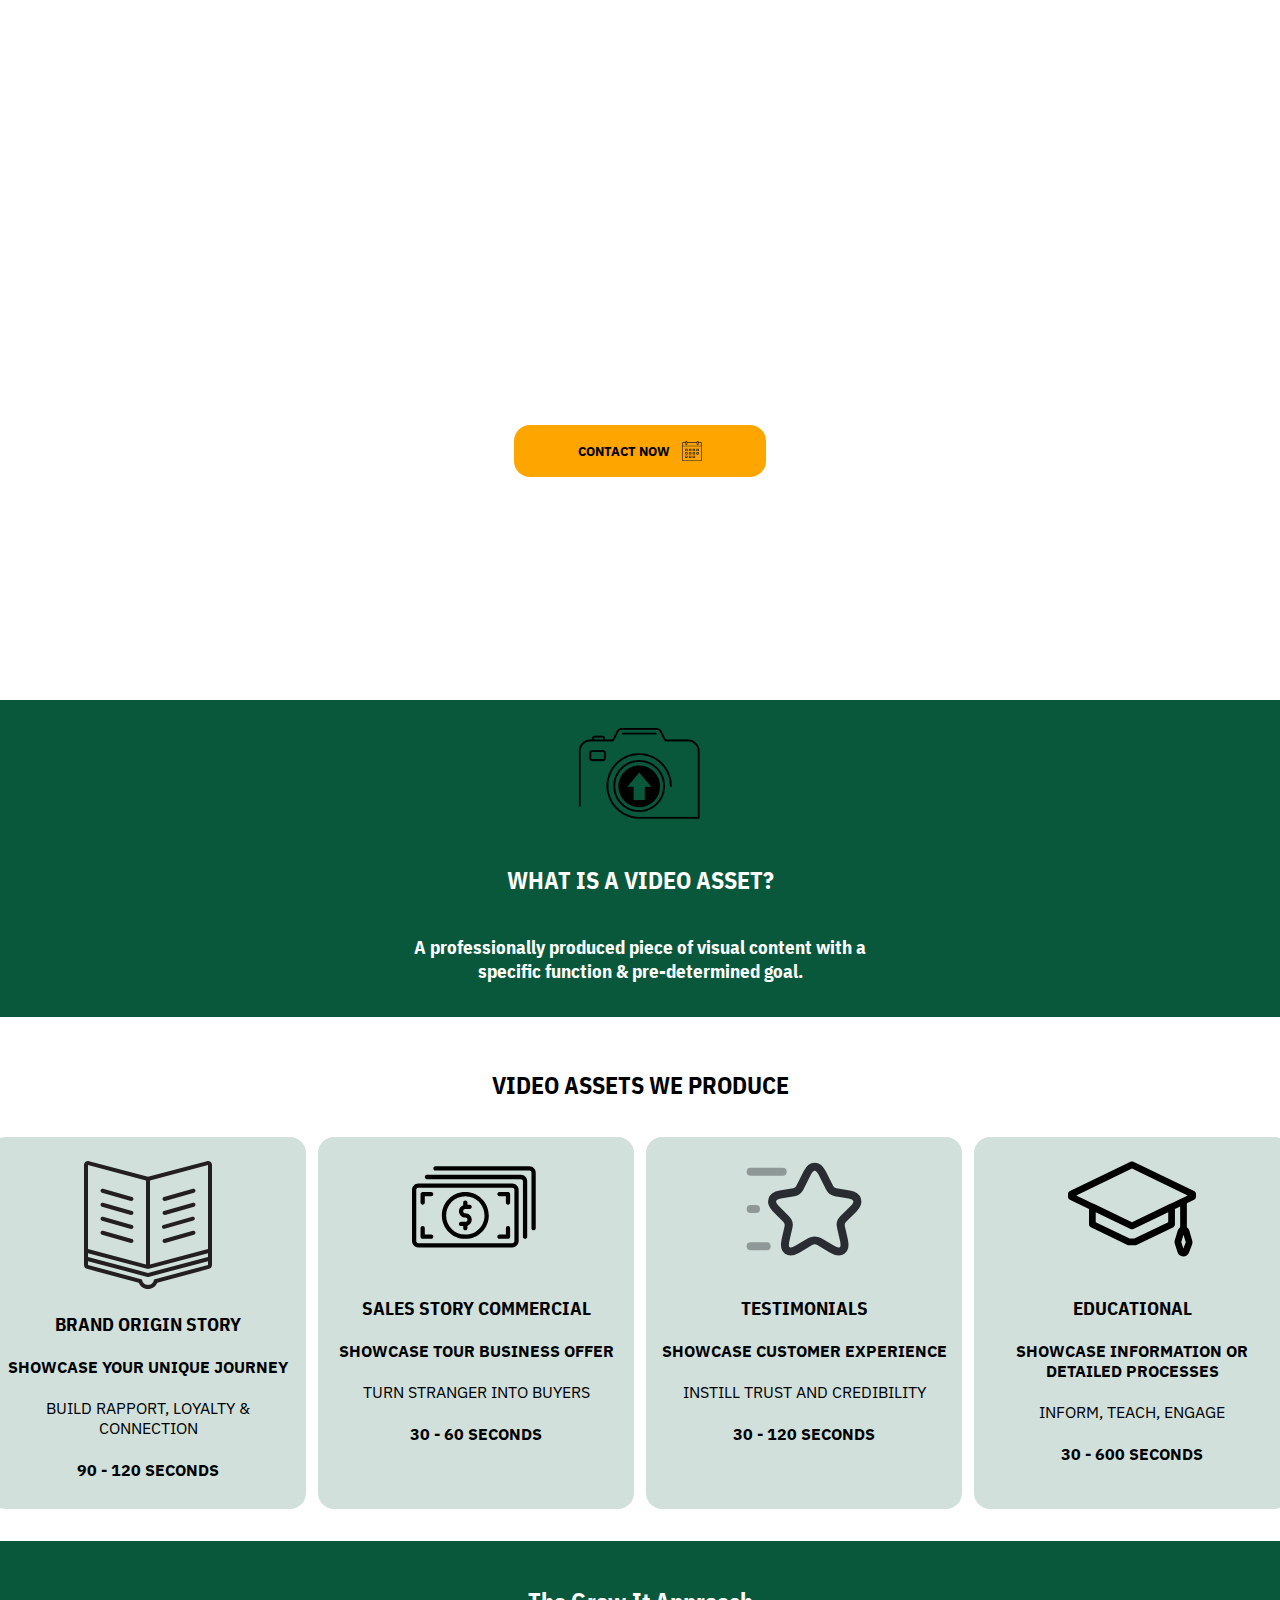
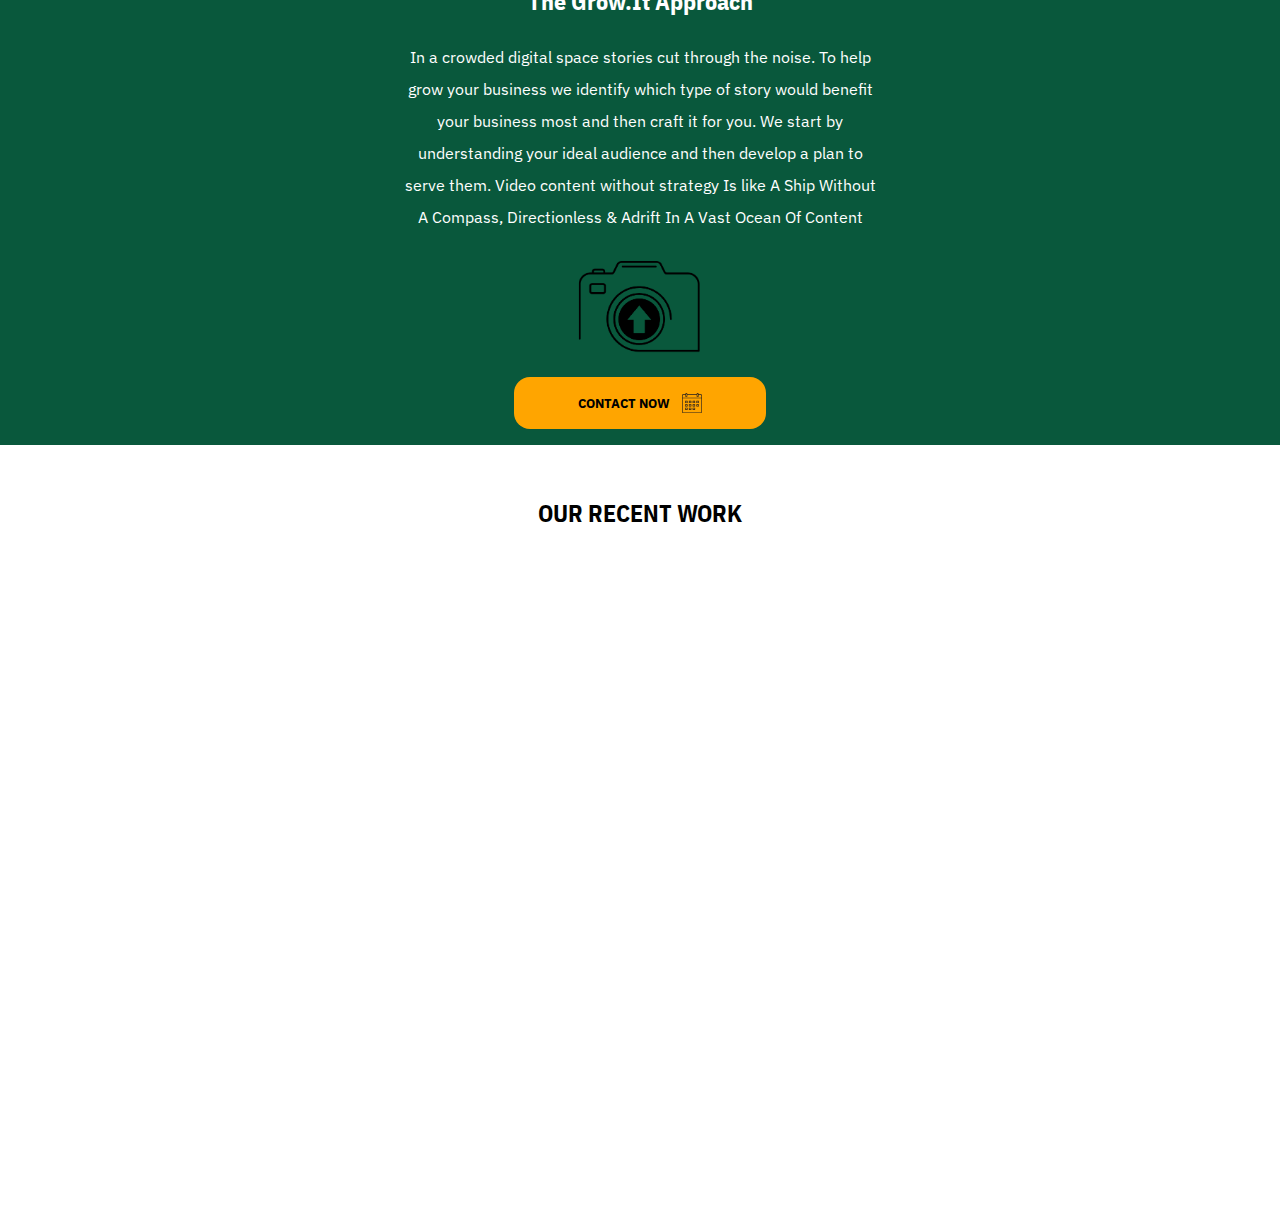
==== commit 5856229f: "youtube videos added" ====
--- a/index.html
+++ b/index.html
@@ -20,8 +20,8 @@
             <h1>GROW.IT.AGENCY</h1>
             <h2>WE CRAFT VIDEO ASSETS THAT SCALE THE IMPACT, INFLUENCE & INCOME OF BUSINESSES</h2>
             <h3>Unlock the power of video for evergreen business success.</h3>
-            <button class="contact-button" id="contactBtn-1">CONTACT NOW <img id="calendar-SVG" src="./images/calendar.svg.svg"
-                    alt="calendar icon"></button>
+            <button class="contact-button" id="contactBtn-1">CONTACT NOW <img id="calendar-SVG"
+                    src="./images/calendar.svg.svg" alt="calendar icon"></button>
         </div>
     </div>
 
@@ -138,15 +138,28 @@
     </div>
 
 
-
     <div class="section-5">
         <h2>OUR RECENT WORK</h2>
-        <!-- <iframe SameSite="Strict" width="560" height="315" src="https://www.youtube.com/embed/7AGh94diBC0" title="YouTube video player" frameborder="0" allow="accelerometer; autoplay; clipboard-write; encrypted-media; gyroscope; picture-in-picture; web-share" allowfullscreen></iframe> -->
-        <!-- <iframe width="560" height="315" src="https://www.youtube-nocookie.com/embed/7AGh94diBC0" title="YouTube video player" frameborder="0" allow="accelerometer; autoplay; clipboard-write; encrypted-media; gyroscope; picture-in-picture; web-share" allowfullscreen></iframe> -->
+        <!-- <iframe width="560" height="315" src="https://www.youtube.com/watch?v=7AGh94diBC0&ab_channel=TheMushroomPharm" title="YouTube video player" frameborder="0" allow="accelerometer; autoplay; clipboard-write; encrypted-media; gyroscope; picture-in-picture; web-share" allowfullscreen></iframe> -->
+        <div class="youtube-video-container">
+            <iframe class="youtube-video" width="560" height="315"
+                src="https://www.youtube-nocookie.com/embed/7AGh94diBC0" title="YouTube video player" frameborder="0"
+                allow="accelerometer; autoplay; clipboard-write; encrypted-media; gyroscope; picture-in-picture; web-share"
+                allowfullscreen loading="lazy"></iframe>
+            <iframe class="youtube-video" width="560" height="315"
+                src="https://www.youtube-nocookie.com/embed/xZFL7rDHnIA" title="YouTube video player" frameborder="0"
+                allow="accelerometer; autoplay; clipboard-write; encrypted-media; gyroscope; picture-in-picture; web-share"
+                allowfullscreen loading="lazy"></iframe>
+            <iframe class="youtube-video" width="560" height="315"
+                src="https://www.youtube-nocookie.com/embed/-oXwk3lhqUI" title="YouTube video player" frameborder="0"
+                allow="accelerometer; autoplay; clipboard-write; encrypted-media; gyroscope; picture-in-picture; web-share"
+                allowfullscreen loading="lazy"></iframe>
+            <iframe class="youtube-video" width="560" height="315"
+                src="https://www.youtube-nocookie.com/embed/kP9H44oL6dw" title="YouTube video player" frameborder="0"
+                allow="accelerometer; autoplay; clipboard-write; encrypted-media; gyroscope; picture-in-picture; web-share"
+                allowfullscreen loading="lazy"></iframe>
+        </div>
     </div>
-
-
-
 </body>
 
 </html>
--- a/style.css
+++ b/style.css
@@ -41,9 +41,10 @@
 
 body img {
     width: 8rem;
-}
-
-button {
+    height: auto;
+}
+
+.contact-button {
     background-color: var(--buttonColor);
     border: 0;
     padding: 1rem 4rem;
@@ -55,18 +56,26 @@
     gap: .75rem;
 }
 
-.section-1>button:hover {
+.section-1 button:hover {
     background-color: var(--primaryGreen);
     color: var(--backgroundColor);
-}
-
-.section-4>button:hover {
+
+    #calendar-SVG {
+        filter: invert(100%) sepia(100%) saturate(0%) hue-rotate(112deg) brightness(102%) contrast(104%);
+    }
+}
+
+.section-4 button:hover {
     background-color: var(--backgroundColor);
     color: var(--primaryGreen);
 }
 
-button>img {
+.contact-button img {
     width: 20px;
+}
+
+#book-img-card1 {
+    padding-top: 1rem;
 }
 
 .section-1 {
@@ -84,6 +93,7 @@
 
 .section-1-content {
     position: relative;
+    top: 25%;
     z-index: 1;
     color: white;
     /* padding: 2rem; */
@@ -121,7 +131,7 @@
 .card-container {
     width: 100%;
     display: grid;
-    gap: .5rem;
+    gap: 1rem;
     grid-template-columns: auto auto;
     place-content: center;
 }
@@ -137,13 +147,13 @@
 
 .container {
     margin: 0;
-    display: flex;
+    display: none;
     flex-direction: column;
     justify-content: center;
     align-items: center;
     box-sizing: border-box;
     width: 100%;
-    padding: 2rem;
+    /* padding: 2rem; */
     /* height: 500px; */
     /* background-color: rgb(199, 212, 233); */
     
@@ -157,6 +167,7 @@
     display: flex;
     align-items: center;
     background-color: rgb(142, 172, 172);
+    border-radius: 1rem;
     /* padding: 2rem; */
     /* margin-left: 5rem;
     margin-right: 5rem; */
@@ -188,24 +199,13 @@
     text-align: center;
 }
 
-/* .slideArrow {
-    height: 4rem;
-    background-color: rgb(156, 50, 50);
-    border: none;
-    width: 2rem;
-    font-size: 3rem;
-    padding: 0;
-    cursor: pointer;
-    opacity: 0.5;
-    transition: opacity 100ms;
-} */
-
 .slideArrow {   
     font-size: 1.5rem; 
     font-weight: 900;
     padding: 0;
     padding-bottom: .2rem;
     width: 3rem;
+    border: 0;
     margin-inline: auto;
     background-color: var(--buttonColor);
     aspect-ratio: 1 / 1;
@@ -215,7 +215,7 @@
 .carousel-buttons {
     display: flex;
     margin-top: .75rem;
-    gap: .5rem;
+    gap: .5rem;    
 }
 
 .slide img {
@@ -239,17 +239,43 @@
     text-align: center;
 }
 
-/* #slidePrev {
-    border-radius: 0 1rem 1rem 0;
-}
-
-#slideNext {
-    border-radius: 1rem 0 0 1rem;
-} */
-
-
-
-/* testing end */
+/* calendly */
+
+.calendly-booking-1,
+.calendly-booking-2 {
+    width: 100%;
+    text-align: center;
+    display: none;
+    padding: 2rem;
+    box-sizing: border-box;
+}
+
+.calendly-close {    
+    display: flex;
+    justify-content: end;
+    padding: .5rem;
+}
+
+#calendly-closeBtn-1,
+#calendly-closeBtn-2 {
+    width: 2rem;
+    background-color: var(--buttonColor);
+    border: 0;
+    border-radius: 0.5rem;
+    padding: .25rem;
+    font-weight: 900;
+}
+
+#calendly-closeBtn-1:hover,
+#calendly-closeBtn-2:hover {
+    background-color: var(--buttonHover);
+}
+
+.active {
+    display: block;
+}
+
+
 
 @media (width < 376px) {
 
@@ -258,6 +284,17 @@
         display: grid;
         gap: .75rem;
         grid-template-columns: auto;
+    }    
+}
+
+@media (width < 680px) {
+    
+    .card-container {
+        display: none;
+    }
+    
+    .container {
+        display: flex;
     }
 }
 
@@ -278,4 +315,8 @@
     .section-4 {
         padding: 1rem 25rem;
     }
-}
+
+    .section-1 {
+        height: 700px;
+    }
+}
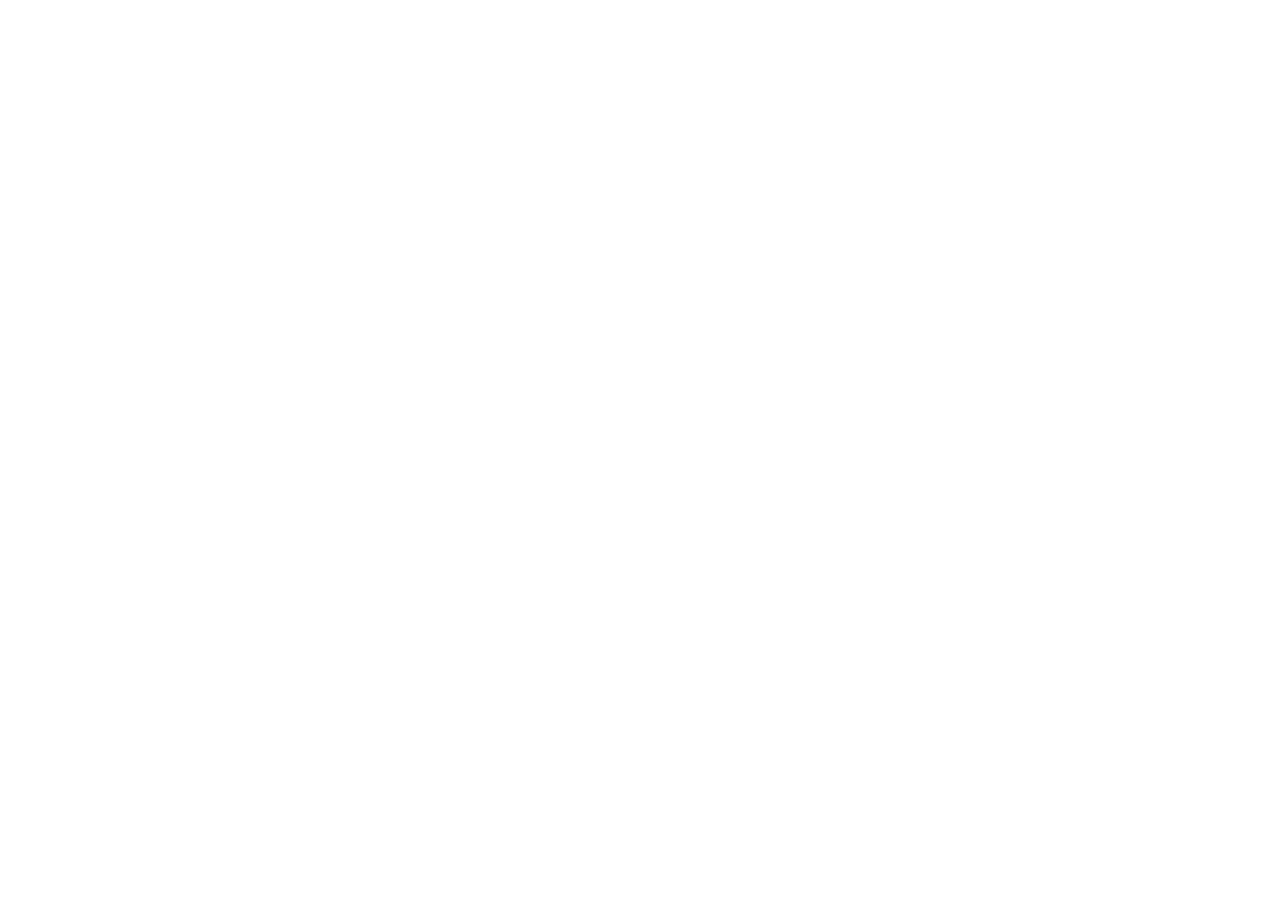
==== commit d06f25b1: "Update index.html" ====
--- a/index.html
+++ b/index.html
@@ -1,165 +1,40 @@
 <!DOCTYPE html>
 <html lang="en">
-
 <head>
     <meta charset="UTF-8">
     <meta name="viewport" content="width=device-width, initial-scale=1.0">
-    <meta name="description" content="Let us transform your videography">
-    <title>GROW.IT.AGENCY</title>
+    <title>Document</title>
     <link rel="stylesheet" href="style.css">
-    <link type="image/png" sizes="16x16" rel="icon" href="./images/favicon.png">
-    <script src="script.js" defer></script>
 </head>
-
 <body>
-    <div class="section-1">
-        <video autoplay muted loop>
-            <source src="./videos/website-trailer.mp4">
-        </video>
-        <div class="section-1-content">
-            <h1>GROW.IT.AGENCY</h1>
-            <h2>WE CRAFT VIDEO ASSETS THAT SCALE THE IMPACT, INFLUENCE & INCOME OF BUSINESSES</h2>
-            <h3>Unlock the power of video for evergreen business success.</h3>
-            <button class="contact-button" id="contactBtn-1">CONTACT NOW <img id="calendar-SVG"
-                    src="./images/calendar.svg.svg" alt="calendar icon"></button>
+    <div class="container">
+        <div class="container-header">
+            <p id="score">Score: <span id="score-to-update"></span></p>
+        </div>
+        <div id="pokemon-1" class="pokemon-card">
+            <img id="pokemon1-img" class="pokemon-image">
+            <div class="pokemon-name">
+                <p id="pokemon1-name"></p>
+            </div>
+            <button class="choose-pokemon-button" id="pokemon1-button"></button>
+        </div>
+        <div id="pokemon-2" class="pokemon-card">
+            <img id="pokemon2-img" class="pokemon-image">
+            <div class="pokemon-name">
+                <p id="pokemon2-name"></p>
+            </div>
+            <button class="choose-pokemon-button" id="pokemon2-button"></button>
+        </div>
+        <div class="outcome">
+            <p id="outcome-text"></p>
+        </div>
+        <div class="instructions">
+            <h4>How to play:</h4>
+            <p>- Test your pokemon knowledge!</p>
+            <p>- Based on type (water, fire, grasss etc), choose the pokemon that will win!</p>
+            <p>- To choose your pokemon, click the pokeball!</p>
         </div>
     </div>
-
-    <div class="calendly-booking-1">
-        <h2>LET'S CONNECT & TALK ABOUT CRAFTING VIDEO ASSETS FOR YOUR BUSINESS</h2>
-        <h3>Please call directly on <br> +1-219-575-5029 or use the form below.</h3>
-        <!-- Calendly inline widget begin -->
-        <div class="calendly-close"><button id="calendly-closeBtn-1">X</button></div>
-        <div class="calendly-inline-widget" title="Calendly-Booking"
-            data-url="https://calendly.com/growitagency/strategy" style="min-width:320px;height:800px;"></div>
-        <script type="text/javascript" src="https://assets.calendly.com/assets/external/widget.js" async></script>
-        <!-- Calendly inline widget end -->
-    </div>
-
-    <div class="section-2">
-        <img src="./images/LogoBlack.png" alt="company logo">
-        <h2>WHAT IS A VIDEO ASSET?</h2>
-        <h3>A professionally produced piece of visual content with a specific function & pre-determined goal.</h3>
-    </div>
-    <div class="section-3">
-        <h2>VIDEO ASSETS WE PRODUCE</h2>
-        <div class="card-container">
-            <div class="card">
-                <img id="book-img-card1" src="./images/book.svg" alt="book">
-                <h3>BRAND ORIGIN STORY</h3>
-                <h4>SHOWCASE YOUR UNIQUE JOURNEY</h4>
-                <p>BUILD RAPPORT, LOYALTY & CONNECTION</p>
-                <h4>90 - 120 SECONDS</h4>
-            </div>
-            <div class="card">
-                <img src="./images/cash.svg" alt="cash">
-                <h3>SALES STORY COMMERCIAL</h3>
-                <h4>SHOWCASE TOUR BUSINESS OFFER</h4>
-                <p>TURN STRANGER INTO BUYERS</p>
-                <h4>30 - 60 SECONDS</h4>
-            </div>
-            <div class="card">
-                <img src="./images/star.svg" alt="star">
-                <h3>TESTIMONIALS</h3>
-                <h4>SHOWCASE CUSTOMER EXPERIENCE</h4>
-                <p>INSTILL TRUST AND CREDIBILITY</p>
-                <h4>30 - 120 SECONDS</h4>
-            </div>
-            <div class="card">
-                <img src="./images/graduate-cap.svg" alt="school hat">
-                <h3>EDUCATIONAL</h3>
-                <h4>SHOWCASE INFORMATION OR DETAILED PROCESSES</h4>
-                <p>INFORM, TEACH, ENGAGE</p>
-                <h4>30 - 600 SECONDS</h4>
-            </div>
-        </div>
-
-
-        <div class="container">
-            <div class="carouselContainer">
-                <ul class="slidesContainer" id="slidesContainer">
-                    <li class="slide" id="slide1">
-                        <img src="./images/book.svg" alt="book">
-                        <h3>BRAND ORIGIN STORY</h3>
-                        <h4>SHOWCASE YOUR UNIQUE JOURNEY</h4>
-                        <p>BUILD RAPPORT, LOYALTY & CONNECTION</p>
-                        <h4>90 - 120 SECONDS</h4>
-                    </li>
-                    <li class="slide">
-                        <img src="./images/cash.svg" alt="cash">
-                        <h3>SALES STORY COMMERCIAL</h3>
-                        <h4>SHOWCASE TOUR BUSINESS OFFER</h4>
-                        <p>TURN STRANGER INTO BUYERS</p>
-                        <h4>30 - 60 SECONDS</h4>
-                    </li>
-                    <li class="slide">
-                        <img src="./images/star.svg" alt="star">
-                        <h3>TESTIMONIALS</h3>
-                        <h4>SHOWCASE CUSTOMER EXPERIENCE</h4>
-                        <p>INSTILL TRUST AND CREDIBILITY</p>
-                        <h4>30 - 120 SECONDS</h4>
-                    </li>
-                    <li class="slide">
-                        <img src="./images/graduate-cap.svg" alt="school hat">
-                        <h3>EDUCATIONAL</h3>
-                        <h4>SHOWCASE INFORMATION OR DETAILED PROCESSES</h4>
-                        <p>INFORM, TEACH, ENGAGE</p>
-                        <h4>30 - 600 SECONDS</h4>
-                    </li>
-                </ul>
-            </div>
-            <div class="carousel-buttons">
-                <button class="slideArrow" id="slidePrev">&#8249</button>
-                <button class="slideArrow" id="slideNext">&#8250</button>
-            </div>
-        </div>
-    </div>
-    <div class="section-4">
-        <h2>The Grow.It Approach</h2>
-        <p>In a crowded digital space stories cut through the noise.
-            To help grow your business we identify which type of story would benefit your business most and then craft
-            it for you.
-            We start by understanding your ideal audience and then develop a plan to serve them.
-            Video content without strategy Is like A Ship Without A Compass, Directionless & Adrift In A Vast Ocean Of
-            Content</p>
-        <img src="./images/LogoBlack.png" alt="company logo">
-        <button class="contact-button" id="contactBtn-2">CONTACT NOW <img src="./images/calendar.svg.svg"
-                alt="calendar icon"></button>
-    </div>
-    <div class="calendly-booking-2">
-        <h2>LET'S CONNECT & TALK ABOUT CRAFTING VIDEO ASSETS FOR YOUR BUSINESS</h2>
-        <h3>Please call directly on <br> +1-219-575-5029 or use the form below.</h3>
-        <!-- Calendly inline widget begin -->
-        <div class="calendly-close"><button id="calendly-closeBtn-2">X</button></div>
-        <div class="calendly-inline-widget" title="Calendly-Booking"
-            data-url="https://calendly.com/growitagency/strategy" style="min-width:320px;height:800px;"></div>
-        <script type="text/javascript" src="https://assets.calendly.com/assets/external/widget.js" async></script>
-        <!-- Calendly inline widget end -->
-    </div>
-
-
-    <div class="section-5">
-        <h2>OUR RECENT WORK</h2>
-        <!-- <iframe width="560" height="315" src="https://www.youtube.com/watch?v=7AGh94diBC0&ab_channel=TheMushroomPharm" title="YouTube video player" frameborder="0" allow="accelerometer; autoplay; clipboard-write; encrypted-media; gyroscope; picture-in-picture; web-share" allowfullscreen></iframe> -->
-        <div class="youtube-video-container">
-            <iframe class="youtube-video" width="560" height="315"
-                src="https://www.youtube-nocookie.com/embed/7AGh94diBC0" title="YouTube video player" frameborder="0"
-                allow="accelerometer; autoplay; clipboard-write; encrypted-media; gyroscope; picture-in-picture; web-share"
-                allowfullscreen loading="lazy"></iframe>
-            <iframe class="youtube-video" width="560" height="315"
-                src="https://www.youtube-nocookie.com/embed/xZFL7rDHnIA" title="YouTube video player" frameborder="0"
-                allow="accelerometer; autoplay; clipboard-write; encrypted-media; gyroscope; picture-in-picture; web-share"
-                allowfullscreen loading="lazy"></iframe>
-            <iframe class="youtube-video" width="560" height="315"
-                src="https://www.youtube-nocookie.com/embed/-oXwk3lhqUI" title="YouTube video player" frameborder="0"
-                allow="accelerometer; autoplay; clipboard-write; encrypted-media; gyroscope; picture-in-picture; web-share"
-                allowfullscreen loading="lazy"></iframe>
-            <iframe class="youtube-video" width="560" height="315"
-                src="https://www.youtube-nocookie.com/embed/kP9H44oL6dw" title="YouTube video player" frameborder="0"
-                allow="accelerometer; autoplay; clipboard-write; encrypted-media; gyroscope; picture-in-picture; web-share"
-                allowfullscreen loading="lazy"></iframe>
-        </div>
-    </div>
+    <script src="main.js"></script>
 </body>
-
 </html>
--- a/style.css
+++ b/style.css
@@ -11,6 +11,7 @@
     --primaryGreen: hsl(159, 82%, 19%);
     --accentGreen: hsl(160, 20%, 85%);
     --backgroundColor: hsl(0, 0%, 100%);
+    --slideColor: hsl(160, 20%, 85%);
 }
 
 h1,
@@ -41,7 +42,7 @@
 
 body img {
     width: 8rem;
-    height: auto;
+    height: 100%;
 }
 
 .contact-button {
@@ -72,6 +73,7 @@
 
 .contact-button img {
     width: 20px;
+    height: auto;
 }
 
 #book-img-card1 {
@@ -137,10 +139,17 @@
 }
 
 .card {
-    background-color: var(--accentGreen);
+    display: grid;
+    place-items: center;
+    background-color: var(--slideColor);
     border-radius: 1rem;
     padding: .5rem;
     width: 300px;
+}
+
+.card h4, 
+.card p {
+    margin: .3rem;
 }
 
 /* carousel testing */
@@ -191,7 +200,11 @@
 
 .slide {
     /* border: 2px solid; */
+    display: grid;
+    place-items: center;
     box-sizing: border-box;
+    background-color: var(--slideColor);
+    border-radius: .5rem;
     padding: 1rem;
     /* width: 100%; */
     min-height: 300px;
@@ -220,6 +233,7 @@
 
 .slide img {
     width: 7rem;
+    grid-row: 1 / 4;
 }
 
 .slide h4 {
@@ -228,6 +242,11 @@
 
 .slide p {
     font-size: .6rem;
+}
+
+.slide h4,
+.slide p {
+    margin: .2rem;
 }
 
 .slideArrow:hover,
@@ -275,6 +294,19 @@
     display: block;
 }
 
+/* youtube videos */
+
+.youtube-video-container {
+    width: 100%;
+    display: grid;
+    grid-template-columns: auto auto;
+    gap: 1rem;
+}
+
+.youtube-video {
+    width: 100%;
+}
+
 
 
 @media (width < 376px) {
@@ -284,7 +316,7 @@
         display: grid;
         gap: .75rem;
         grid-template-columns: auto;
-    }    
+    }   
 }
 
 @media (width < 680px) {
@@ -295,6 +327,14 @@
     
     .container {
         display: flex;
+    }
+
+    .youtube-video-container {        
+        grid-template-columns: auto;        
+    }
+
+    .youtube-video {
+        width: 100%;
     }
 }
 
@@ -313,10 +353,18 @@
 
     .section-2,
     .section-4 {
-        padding: 1rem 25rem;
+        padding: 2rem 25rem;
     }
 
     .section-1 {
         height: 700px;
     }
-}
+
+    .section-5 {
+        padding: 2rem 15rem;
+    }
+
+    .section-5 h2 {
+        margin-bottom: 3rem;
+    }
+}
